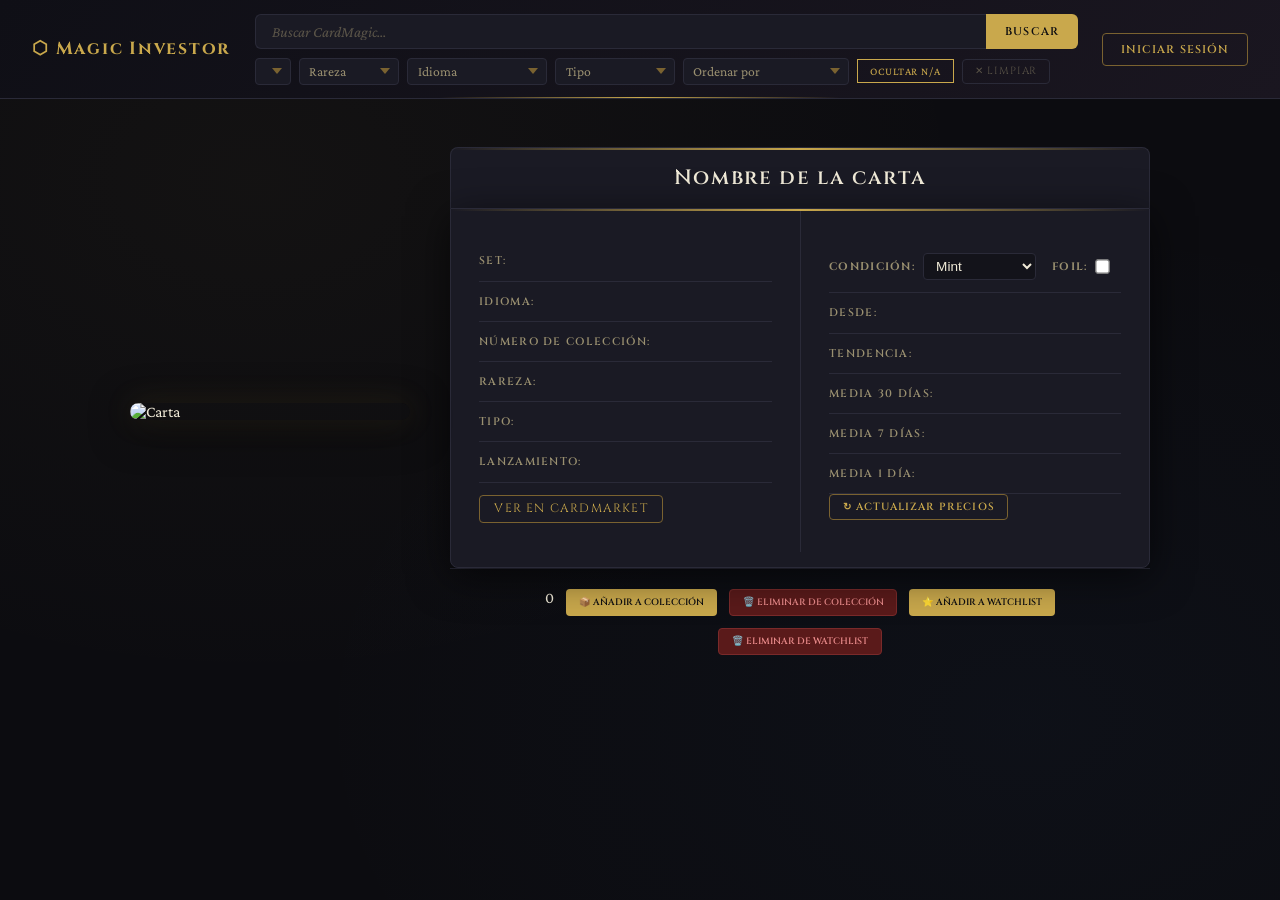
==== cardDetail.html @ 18b1376b "update" ====
<!DOCTYPE html>
<html lang="es">
<head>
    <meta charset="UTF-8">
    <meta name="viewport" content="width=device-width, initial-scale=1.0">
    <title>Detalle de Carta</title>

    <link rel="stylesheet" href="/css/cardDetail.css">
    <link rel="stylesheet" href="/css/navbar.css">
</head>

<body>

<main class="card-detail-container">

    <!-- IMAGEN DE LA CARTA -->
    <div class="card-image">
        <img id="cardImage" src="" alt="Carta">
    </div>

    <!-- PANEL COMPLETO -->
    <div class="card-info-wrapper">

        <!-- TÍTULO -->
        <h1 id="cardName" class="card-title">Nombre de la carta</h1>

        <!-- GRID PRINCIPAL -->
        <div class="card-info">

            <!-- COLUMNA IZQUIERDA: INFORMACIÓN -->
            <div class="info-col">

                <p><strong>Set:</strong> <span id="cardSet"></span></p>
                <p><strong>Idioma:</strong> <span id="cardLang"></span></p>
                <p><strong>Número de colección:</strong> <span id="collectorNumber"></span></p>
                <p><strong>Rareza:</strong> <span id="cardRarity"></span></p>
                <p><strong>Tipo:</strong> <span id="typeLine"></span></p>
                <p><strong>Lanzamiento:</strong> <span id="released_at"></span></p>

                <p>
                    <a id="cardMarketURL" href="#" target="_blank">
                        Ver en Cardmarket
                    </a>
                </p>

            </div>

            <!-- COLUMNA DERECHA: CONTROLES + PRECIOS -->
            <div class="info-col prices-col">

                <div class="price-controls">

                    <div class="control">
                        <strong>Condición:</strong>
                        <select id="cardCondition">
                            <option value="M" selected>Mint</option>
                            <option value="NM">Near Mint</option>
                            <option value="EX">Excellent</option>
                            <option value="GD">Good</option>
                            <option value="LP">Light Played</option>
                            <option value="PL">Played</option>
                            <option value="PO">Poor</option>
                        </select>
                    </div>

                    <div class="control">
                        <strong>Foil:</strong>
                        <input type="checkbox" id="cardFoil">
                    </div>

                </div>

                <!-- PRECIOS -->
                <p><strong>Desde:</strong> <span id="cardLow"></span></p>
                <p><strong>Tendencia:</strong> <span id="cardTrend"></span></p>
                <p><strong>Media 30 días:</strong> <span id="avg30"></span></p>
                <p><strong>Media 7 días:</strong> <span id="avg7"></span></p>
                <p><strong>Media 1 día:</strong> <span id="avg1"></span></p>

                <!-- BOTÓN ACTUALIZAR -->
                <button id="updatePrices" class="update-btn">
                    ↻ Actualizar precios
                </button>

            </div>

        </div>

        <!-- MODAL -->
        <div id="priceModal" class="modal">

            <div class="modal-content">

                <span class="close-btn" id="closePriceModal">&times;</span>

                <h2>Añadir a colección</h2>

                <label>Condición:</label>
                <select id="conditionSelect">
                            <option value="M" selected>Mint</option>
                            <option value="NM" selected>Near Mint</option>
                            <option value="EX">Excellent</option>
                            <option value="GD">Good</option>
                            <option value="LP">Light Played</option>
                            <option value="PL">Played</option>
                            <option value="PO">Poor</option>
                </select>
                <label>Foil:</label>
                <input type="checkbox" id="foilCheck">
                <label>Precio de compra (€)</label>
                <input type="number" id="priceInput" step="0.01" min="0" placeholder="0.00">

                <label>Cantidad</label>
                <input type="number" id="quantityInput" step="1" min="0" placeholder="1">

                <button id="confirmBtn">Confirmar</button>

            </div>

        </div>

        <!-- ACCIONES -->
        <div class="card-actions">

            <span id="cardQuantity">0</span>

            <button id="addToCollection">📦 Añadir a colección</button>
            <button id="removeFromCollection">🗑️ Eliminar de colección</button>
            <button id="addToWatchlist">⭐ Añadir a watchlist</button>
            <button id="removeFromWatchlist">🗑️ Eliminar de watchlist</button>

        </div>

    </div>

</main>

<script type="module" src="/js/navbar.js"></script>
<script type="module" src="/js/cardDetail.js"></script>

</body>
</html>
---- css/cardDetail.css ----
/* ===========================
   IMPORTS
=========================== */
@import url('https://fonts.googleapis.com/css2?family=Cinzel:wght@400;600;700&family=Crimson+Pro:ital,wght@0,300;0,400;0,600;1,300&display=swap');

/* ===========================
   VARIABLES
=========================== */
:root {
    --bg-deep:       #0c0c10;
    --bg-surface:    #13131a;
    --bg-card:       #1a1a24;
    --border:        #2a2a38;
    --border-glow:   #c9a84c44;
    --gold:          #c9a84c;
    --gold-light:    #e8cc7a;
    --gold-dim:      #7a6230;
    --text-primary:  #f0ead8;
    --text-secondary:#9a9070;
    --text-muted:    #5a5448;
    --accent-blue:   #3a7bd5;
    --shadow-card:   0 8px 40px rgba(0, 0, 0, 0.6);
    --shadow-glow:   0 0 30px rgba(201, 168, 76, 0.15);
    --radius:        12px;
    --font-display:  'Cinzel', serif;
    --font-body:     'Crimson Pro', Georgia, serif;
}

/* ===========================
   RESET & BASE
=========================== */
*, *::before, *::after {
    margin: 0;
    padding: 0;
    box-sizing: border-box;
}

html {
    scroll-behavior: smooth;
}

body {
    font-family: var(--font-body);
    background-color: var(--bg-deep);
    color: var(--text-primary);
    min-height: 100vh;
    display: flex;
    flex-direction: column;
    background-image:
        radial-gradient(ellipse at 20% 20%, rgba(201,168,76,0.04) 0%, transparent 50%),
        radial-gradient(ellipse at 80% 80%, rgba(58,123,213,0.04) 0%, transparent 50%);
}

/* ===========================
   LAYOUT PRINCIPAL
=========================== */

/* Wrapper que agrupa título + panel de info */
.card-info-wrapper {
    display: flex;
    flex-direction: column;
    gap: 0;
    flex: 1;
    max-width: 700px;
}

/* Título de la carta — actúa como header del panel */
.card-title {
    font-family: var(--font-display);
    font-size: 1.3rem;
    font-weight: 600;
    letter-spacing: 0.08em;
    color: var(--text-primary);
    background: var(--bg-card);
    border: 1px solid var(--border);
    border-bottom: none;
    border-radius: var(--radius) var(--radius) 0 0;
    padding: 1rem 1.75rem;
    position: relative;
    animation: fadeInDown 0.6s ease both;
    text-align: center;
}

/* Línea dorada en la parte superior del título */
.card-title::after {
    content: '';
    position: absolute;
    top: 0;
    left: 0;
    right: 0;
    height: 2px;
    background: linear-gradient(90deg, transparent, var(--gold), transparent);
}

/* Contenedor principal — imagen + info en fila */
.card-detail-container {
    display: flex;
    flex-wrap: wrap;
    gap: 2.5rem;
    align-items: center;
    justify-content: center;
    max-width: 100%;
    margin: 3rem 0;
    padding: 0 3rem;
    animation: fadeInUp 0.7s ease 0.1s both;
}

/* ===========================
   IMAGEN DE LA CARTA
=========================== */
.card-image {
    flex-shrink: 0;
    position: relative;
}

/* Halo dorado al hacer hover sobre la imagen */
.card-image::before {
    content: '';
    position: absolute;
    inset: -8px;
    border-radius: 20px;
    background: linear-gradient(135deg, var(--gold-dim), transparent, var(--gold-dim));
    opacity: 0;
    transition: opacity 0.4s ease;
    z-index: 0;
}

.card-image:hover::before {
    opacity: 1;
}

.card-image img {
    display: block;
    width: 280px;
    height: auto;
    border-radius: 14px;
    box-shadow: var(--shadow-card), var(--shadow-glow);
    transition: transform 0.4s ease, box-shadow 0.4s ease;
    position: relative;
    z-index: 1;
}

.card-image img:hover {
    transform: scale(1.03) translateY(-4px);
    box-shadow:
        0 20px 60px rgba(0,0,0,0.7),
        0 0 50px rgba(201,168,76,0.25);
}

/* ===========================
   PANEL DE INFORMACIÓN
=========================== */
.price-controls {
    display: flex;
    gap: 1rem;
    align-items: center;
    padding: 0.75rem 0;
    border-bottom: 1px solid var(--border);
}

.control {
    display: flex;
    align-items: center;
    gap: 0.5rem;
}

.control strong {
    font-family: var(--font-display);
    font-size: 0.68rem;
    letter-spacing: 0.12em;
    text-transform: uppercase;
    color: var(--text-secondary);
}

.control select {
    background: var(--bg-surface);
    border: 1px solid var(--border);
    color: var(--text-primary);
    padding: 0.25rem 0.5rem;
    border-radius: 4px;
    font-size: 0.85rem;
}

.control input[type="checkbox"] {
    transform: scale(1.1);
    accent-color: var(--gold);
}
.card-info {
    flex: 1;
    min-width: 560px;
    max-width: 700px;
    background: var(--bg-card);
    border: 1px solid var(--border);
    border-radius: 0 0 var(--radius) var(--radius);
    box-shadow: var(--shadow-card);
    position: relative;
    overflow: hidden;
    display: grid;
    grid-template-columns: 1fr 1fr; /* Dos columnas: datos | precios */
    align-items: start;
}

/* Línea dorada decorativa arriba del panel */
.card-info::before {
    content: '';
    position: absolute;
    top: 0;
    left: 0;
    right: 0;
    height: 2px;
    background: linear-gradient(90deg, transparent, var(--gold), transparent);
    z-index: 1;
}

/* Columnas de información */
.info-col {
    padding: 2rem 1.75rem;
}

/* Columna de precios con separador izquierdo */
.prices-col {
    border-left: 1px solid var(--border);
}

/* Filas de información dentro de cada columna */
.info-col p {
    display: flex;
    justify-content: space-between;
    align-items: center;
    font-size: 1rem;
    font-weight: 300;
    padding: 0.75rem 0;
    border-bottom: 1px solid var(--border);
    line-height: 1.4;
    gap: 1rem;
    transition: background 0.2s;
}

.info-col p:last-child {
    border-bottom: none;
}

/* Efecto hover en cada fila */
.info-col p:hover {
    background: rgba(201, 168, 76, 0.04);
    margin: 0 -1.75rem;
    padding-left: 1.75rem;
    padding-right: 1.75rem;
}

/* Labels en mayúsculas y dorado tenue */
.info-col p strong {
    font-family: var(--font-display);
    font-size: 0.68rem;
    font-weight: 600;
    letter-spacing: 0.12em;
    text-transform: uppercase;
    color: var(--text-secondary);
    flex-shrink: 0;
}

/* Valores alineados a la derecha */
.info-col p span {
    color: var(--text-primary);
    font-size: 1.05rem;
    text-align: right;
}

/* Precios destacados en dorado */
#cardLow,
#cardTrend,
#avg30,
#avg7,
#avg1 {
    color: var(--gold-light) !important;
    font-weight: 600;
    font-size: 1.1rem !important;
    letter-spacing: 0.02em;
}

/* ===========================
   ENLACE CARDMARKET
=========================== */
.card-info a {
    color: var(--gold);
    text-decoration: none;
    font-family: var(--font-display);
    font-size: 0.75rem;
    letter-spacing: 0.1em;
    text-transform: uppercase;
    border: 1px solid var(--gold-dim);
    padding: 0.3rem 0.9rem;
    border-radius: 4px;
    transition: all 0.25s ease;
    white-space: nowrap;
}

.card-info a:hover {
    background: var(--gold);
    color: var(--bg-deep);
    border-color: var(--gold);
    box-shadow: 0 0 16px rgba(201, 168, 76, 0.3);
}

/* ===========================
   BOTONES DE ACCIÓN
=========================== */
.card-actions {
    display: flex;
    gap: 0.75rem;
    padding: 1.25rem 1.75rem;
    border-top: 1px solid var(--border);
    justify-content: center;
    flex-wrap: wrap;
}

.card-actions button {
    font-family: var(--font-display);
    font-size: 0.58rem;
    font-weight: 600;
    text-transform: uppercase;
    padding: 0.4rem 0.8rem;
    white-space: nowrap;
    border: none;
    border-radius: 4px;
    cursor: pointer;
    transition: all 0.25s ease;
}

/* Botones de añadir — dorado */
#addToCollection,
#addToWatchlist {
    background: var(--gold);
    color: var(--bg-deep);
}

#addToCollection:hover,
#addToWatchlist:hover {
    background: var(--gold-light);
    box-shadow: 0 0 16px rgba(201, 168, 76, 0.3);
}

/* Botones de eliminar — rojo oscuro */
#removeFromCollection,
#removeFromWatchlist {
    background: #5a1a1a;
    color: #e88a8a;
    border: 1px solid #7a2a2a;
}

#removeFromCollection:hover,
#removeFromWatchlist:hover {
    background: #7a2020;
    box-shadow: 0 0 16px rgba(200, 50, 50, 0.2);
}

/* Botones deshabilitados */
.card-actions button:disabled {
    opacity: 0.35;
    cursor: not-allowed;
    box-shadow: none;
}

/*MODAL AÑADIR A LA COLECCION*/
.price-modal{
    position: fixed;
    inset: 0;
    display: none;
    justify-content: center;
    align-items: center;
    background: rgba(0,0,0,.75);
    backdrop-filter: blur(5px);
    z-index: 9999;
}

.price-modal.active{
    display:flex;
}

.price-modal-content{
    width:420px;
    max-width:90vw;
    background:var(--bg-card);
    border:1px solid var(--border);
    border-radius:12px;
    padding:2rem;
    display:flex;
    flex-direction:column;
    gap:1rem;
    box-shadow:0 20px 60px rgba(0,0,0,.6);
}

.price-modal-content h2{
    margin:0;
    text-align:center;
    font-family:var(--font-display);
    color:var(--gold);
}

.price-modal-content label{
    font-size:.9rem;
    color:var(--text-secondary);
}

.price-modal-content input,
.price-modal-content select{
    width:100%;
    padding:.6rem;
    border:1px solid var(--border);
    border-radius:6px;
    background:var(--bg-surface);
    color:var(--text-primary);
}

.price-modal-content button{
    margin-top:.5rem;
    padding:.75rem;
    border:none;
    border-radius:6px;
    background:var(--gold);
    color:var(--bg-deep);
    cursor:pointer;
    font-family:var(--font-display);
    font-weight:600;
}

.price-modal-content button:hover{
    background:var(--gold-light);
}

.price-modal-close{
    align-self:flex-end;
    cursor:pointer;
    font-size:1.6rem;
    color:var(--text-secondary);
}

.price-modal-close:hover{
    color:var(--gold);
}
/* ===========================
   ANIMACIONES
=========================== */
@keyframes fadeInDown {
    from { opacity: 0; transform: translateY(-20px); }
    to   { opacity: 1; transform: translateY(0); }
}

@keyframes fadeInUp {
    from { opacity: 0; transform: translateY(24px); }
    to   { opacity: 1; transform: translateY(0); }
}

/* ===========================
   RESPONSIVE — TABLET (max 1024px)
=========================== */
@media (max-width: 1024px) {

    .card-detail-container {
        padding: 0 2rem;
        gap: 2rem;
    }

    /* El panel info ocupa todo el ancho */
    .card-info {
        min-width: unset;
        max-width: 100%;
    }

    .card-info-wrapper {
        max-width: 100%;
    }
}

.update-btn {
    font-family: var(--font-display);
    font-size: 0.65rem;
    font-weight: 600;
    letter-spacing: 0.1em;
    text-transform: uppercase;
    padding: 0.3rem 0.8rem;
    background: transparent;
    color: var(--gold);
    border: 1px solid var(--gold-dim);
    border-radius: 4px;
    cursor: pointer;
    transition: all 0.25s ease;
}

.update-btn:hover {
    background: var(--gold);
    color: var(--bg-deep);
    box-shadow: 0 0 16px rgba(201, 168, 76, 0.3);
}

/* Animación al pulsar */
.update-btn.loading {
    opacity: 0.6;
    cursor: not-allowed;
    pointer-events: none;
}

.update-btn.loading::before {
    content: '↻ ';
    animation: spin 1s linear infinite;
    display: inline-block;
}

@keyframes spin {
    from { transform: rotate(0deg); }
    to   { transform: rotate(360deg); }
}

/* ===========================
   RESPONSIVE — MÓVIL (max 768px)
=========================== */
@media (max-width: 768px) {

    /* Contenedor en columna — imagen encima, info debajo */
    .card-detail-container {
        flex-direction: column;
        padding: 0 1rem;
        margin: 1.5rem 0;
        gap: 1.5rem;
        align-items: center;
    }

    /* Imagen más pequeña en móvil */
    .card-image img {
        width: 200px;
    }

    /* Panel de info en una sola columna */
    .card-info {
        grid-template-columns: 1fr;
        min-width: unset;
        max-width: 100%;
    }

    /* Quitar borde izquierdo de precios en móvil */
    .prices-col {
        border-left: none;
        border-top: 1px solid var(--border);
        padding-top: 1rem;
    }

    /* Columnas con menos padding */
    .info-col {
        padding: 1.25rem 1rem;
    }

    /* Hover en filas ajustado al nuevo padding */
    .info-col p:hover {
        margin: 0 -1rem;
        padding-left: 1rem;
        padding-right: 1rem;
    }

    /* Título más pequeño */
    .card-title {
        font-size: 1rem;
        padding: 0.75rem 1rem;
    }

    /* Botones de acción en columna */
    .card-actions {
        flex-direction: column;
        padding: 1rem;
        gap: 0.5rem;
        align-items: center;
    }

    .card-actions button {
        width: 100%;
        text-align: center;
        padding: 0.6rem;
    }
    
    .modal {
        position: fixed !important;
        top: 0 !important;
        left: 0 !important;
        width: 100vw !important;
        height: 100vh !important;
        z-index: 9999 !important;
        display: none !important;
    }

    .modal.active {
        display: flex !important;
        align-items: center !important;
        justify-content: center !important;
    }
}

/* ===========================
   RESPONSIVE — MÓVIL PEQUEÑO (max 480px)
=========================== */
@media (max-width: 480px) {

    .card-image img {
        width: 160px;
    }

    .info-col p {
        font-size: 0.9rem;
        flex-direction: column;
        align-items: center;
        gap: 0.25rem;
    }

    .info-col p span {
        text-align: center;
    }
    
}
---- css/navbar.css ----
/* ===========================
   IMPORTS
=========================== */
@import url('https://fonts.googleapis.com/css2?family=Cinzel:wght@400;600;700&family=Crimson+Pro:ital,wght@0,300;0,400;0,600;1,300&display=swap');

/* ===========================
   VARIABLES
=========================== */
:root {
    --bg-deep:        #0c0c10;
    --bg-card:        #1a1a24;
    --border:         #2a2a38;
    --gold:           #c9a84c;
    --gold-light:     #e8cc7a;
    --gold-dim:       #7a6230;
    --text-primary:   #f0ead8;
    --text-secondary: #9a9070;
    --text-muted:     #5a5448;
    --radius:         8px;
    --shadow-card:    0 8px 40px rgba(0, 0, 0, 0.6);
    --font-display:   'Cinzel', serif;
    --font-body:      'Crimson Pro', Georgia, serif;
}

/* ===========================
   NAVBAR BASE
=========================== */
.navbar {
    display: flex;
    align-items: center;
    justify-content: space-between;
    gap: 1.5rem;
    padding: 0.85rem 2rem;
    background: linear-gradient(135deg, #0f0f16 0%, #1a1620 100%);
    border-bottom: 1px solid var(--border);
    position: sticky;
    top: 0;
    z-index: 100;
    flex-wrap: wrap;
    transition: transform 0.3s ease;
}

/* Línea dorada decorativa inferior */
.navbar::after {
    content: '';
    position: absolute;
    bottom: 0;
    left: 50%;
    transform: translateX(-50%);
    width: 400px;
    height: 1px;
    background: linear-gradient(90deg, transparent, var(--gold), transparent);
}

/* ===========================
   LOGO / INICIO
=========================== */
.navbar-left {
    flex-shrink: 0;
}

.nav-logo {
    font-family: var(--font-display);
    font-size: 1.1rem;
    font-weight: 700;
    letter-spacing: 0.1em;
    color: var(--gold);
    text-decoration: none;
    transition: color 0.2s;
    white-space: nowrap;
}

.nav-logo:hover {
    color: var(--gold-light);
}

/* ===========================
   CENTRO — BÚSQUEDA Y FILTROS
=========================== */
.navbar-center {
    display: flex;
    flex-direction: column;
    gap: 0.6rem;
    flex: 1;
    max-width: 900px;
}

/* Barra de búsqueda */
.nav-search {
    display: flex;
}

#hideNAButton {
  background-color: transparent;
  color: #c9a84c;
  border: 1px solid #c9a84c;
  padding: 5px 12px;
  font-family: inherit;
  font-size: 11px;
  letter-spacing: 0.08em;
  text-transform: uppercase;
  cursor: pointer;
  transition: background-color 0.2s, color 0.2s;
}

#hideNAButton:hover {
  background-color: rgba(201, 168, 76, 0.1);
}

/* Cuando el filtro está activo */
#hideNAButton.active {
  background-color: #c9a84c;
  color: #0a0a0a;
}

.nav-search input
 {
    flex: 1;
    padding: 0.5rem 1rem;
    font-family: var(--font-body);
    font-size: 0.95rem;
    background: var(--bg-card);
    color: var(--text-primary);
    border: 1px solid var(--border);
    border-right: none;
    border-radius: 6px 0 0 6px;
    outline: none;
    transition: border-color 0.25s;
}

.nav-search input::placeholder {
    color: var(--text-muted);
    font-style: italic;
}

.nav-search input:focus {
    border-color: var(--gold-dim);
}

.nav-search button{
    padding: 0.5rem 1.2rem;
    font-family: var(--font-display);
    font-size: 0.7rem;
    font-weight: 600;
    letter-spacing: 0.1em;
    text-transform: uppercase;
    background: var(--gold);
    color: var(--bg-deep);
    border: none;
    border-radius: 0 6px 6px 0;
    cursor: pointer;
    transition: background 0.25s, box-shadow 0.25s;
    white-space: nowrap;
}

.nav-search button:hover {
    background: var(--gold-light);
    box-shadow: 0 0 16px rgba(201, 168, 76, 0.3);
}

/* Fila de filtros */
.nav-filters {
    display: flex;
    gap: 0.5rem;
    align-items: center;
    flex-wrap: wrap;
}

/* Selects de filtro */
.nav-select {
    padding: 0.3rem 1.5rem 0.3rem 0.6rem;
    font-family: var(--font-body);
    font-size: 0.85rem;
    background: var(--bg-card);
    color: var(--text-secondary);
    border: 1px solid var(--border);
    border-radius: 4px;
    outline: none;
    cursor: pointer;
    transition: border-color 0.2s, color 0.2s;
    appearance: none;
    -webkit-appearance: none;
    background-image: url("data:image/svg+xml,%3Csvg xmlns='http://www.w3.org/2000/svg' width='10' height='6'%3E%3Cpath d='M0 0l5 6 5-6z' fill='%237a6230'/%3E%3C/svg%3E");
    background-repeat: no-repeat;
    background-position: right 0.5rem center;
    background-color: var(--bg-card);
}

.nav-select:focus,
.nav-select:hover {
    border-color: var(--gold-dim);
    color: var(--text-primary);
}

.nav-select option {
    background: var(--bg-card);
    color: var(--text-primary);
}

/* ===========================
   SLIDER DE PRECIO
=========================== */
/* ===========================
   SLIDER DE PRECIO
=========================== */
.nav-price-filter {
    display: flex;
    align-items: center;
    gap: 0.5rem;
    min-width: 180px;
    flex: 1;
    max-width: 260px;
}

#priceSlider {
    flex: 1;
}

/* Inputs de precio mínimo y máximo */
#minPrice,
#maxPrice {
    font-family: var(--font-body);
    font-size: 0.8rem;
    color: var(--gold);
    background: var(--bg-card);
    border: 1px solid var(--border);
    border-radius: 4px;
    width: 55px;
    text-align: center;
    padding: 0.2rem 0.3rem;
    outline: none;
    transition: border-color 0.2s;
}

#minPrice:focus,
#maxPrice:focus {
    border-color: var(--gold-dim);
}

/* Quitar flechas de input number */
#minPrice::-webkit-inner-spin-button,
#maxPrice::-webkit-inner-spin-button,
#minPrice::-webkit-outer-spin-button,
#maxPrice::-webkit-outer-spin-button {
    -webkit-appearance: none;
    margin: 0;
}

/* Personalización del slider noUiSlider */
.noUi-target {
    background: var(--border);
    border: none;
    box-shadow: none;
    height: 4px;
}

.noUi-connect {
    background: var(--gold);
}

.noUi-handle {
    background: var(--gold);
    border: 2px solid var(--gold-light);
    box-shadow: none;
    border-radius: 50%;
    width: 14px !important;
    height: 14px !important;
    top: -5px !important;
    right: -7px !important;
    cursor: pointer;
    transition: background 0.2s;
}

/* Ocultar las líneas internas del handle */
.noUi-handle::before,
.noUi-handle::after {
    display: none;
}

.noUi-handle:hover {
    background: var(--gold-light);
}

/* Botón limpiar filtros */
.nav-clear {
    padding: 0.3rem 0.75rem;
    font-family: var(--font-display);
    font-size: 0.65rem;
    letter-spacing: 0.08em;
    text-transform: uppercase;
    background: transparent;
    color: var(--text-muted);
    border: 1px solid var(--border);
    border-radius: 4px;
    cursor: pointer;
    transition: all 0.2s;
    white-space: nowrap;
}

.nav-clear:hover {
    color: var(--text-primary);
    border-color: var(--text-muted);
}

/* ===========================
   DERECHA — LOGIN Y MENÚ
=========================== */
.navbar-right {
    flex-shrink: 0;
    position: relative;
}

.nav-login {
    font-family: var(--font-display);
    font-size: 0.7rem;
    font-weight: 600;
    letter-spacing: 0.1em;
    text-transform: uppercase;
    padding: 0.5rem 1.1rem;
    background: transparent;
    color: var(--gold);
    border: 1px solid var(--gold-dim);
    border-radius: 4px;
    cursor: pointer;
    transition: all 0.25s ease;
    white-space: nowrap;
}

.nav-login:hover {
    background: var(--gold);
    color: var(--bg-deep);
    box-shadow: 0 0 16px rgba(201, 168, 76, 0.3);
}

/* ===========================
   MENÚ USUARIO DESPLEGABLE
=========================== */
.user-menu {
    display: none;
    position: absolute;
    top: calc(100% + 0.5rem);
    right: 0;
    background: var(--bg-card);
    border: 1px solid var(--border);
    border-radius: var(--radius);
    min-width: 180px;
    z-index: 300;
    overflow: hidden;
    box-shadow: var(--shadow-card);
}

.user-menu.active {
    display: block;
}

.user-menu-item {
    padding: 0.75rem 1.2rem;
    font-family: var(--font-body);
    font-size: 0.95rem;
    color: var(--text-secondary);
    cursor: pointer;
    transition: background 0.2s, color 0.2s;
}

.user-menu-item:hover {
    background: rgba(201, 168, 76, 0.08);
    color: var(--gold);
}

.user-menu hr {
    border: none;
    border-top: 1px solid var(--border);
    margin: 0;
}

/* ===========================
   MODAL DE INICIO DE SESIÓN
=========================== */
.modal {
    display: none;
    position: fixed;
    top: 0;
    left: 0;
    width: 100%;
    height: 100%;
    background: rgba(0, 0, 0, 0.6);
    align-items: center;
    justify-content: center;
    z-index: 200;
}

.modal.active {
    display: flex;
}

.modal p a {
    color: var(--gold);
    text-decoration: none;
}

.modal p a:hover {
    color: var(--gold-light);
    text-decoration: underline;
}

.modal-content {
    position: relative;
    background: var(--bg-card);
    padding: 2rem;
    border-radius: var(--radius);
    width: 90%;
    max-width: 400px;
    text-align: center;
    border: 1px solid var(--border);
}

.modal-content h2 {
    font-family: var(--font-display);
    color: var(--gold);
    margin-bottom: 1.5rem;
    letter-spacing: 0.08em;
}

.modal-content input {
    width: 100%;
    padding: 0.5rem 1rem;
    margin-bottom: 1rem;
    font-family: var(--font-body);
    font-size: 0.95rem;
    background: var(--bg-deep);
    color: var(--text-primary);
    border: 1px solid var(--border);
    border-radius: 6px;
    outline: none;
    transition: border-color 0.25s;
}

.modal-content input:focus {
    border-color: var(--gold-dim);
}

.modal-content button {
    padding: 0.5rem 1.2rem;
    font-family: var(--font-display);
    font-size: 0.7rem;
    font-weight: 600;
    letter-spacing: 0.1em;
    text-transform: uppercase;
    background: var(--gold);
    color: var(--bg-deep);
    border: none;
    border-radius: 6px;
    cursor: pointer;
    transition: background 0.25s, box-shadow 0.25s;
    white-space: nowrap;
}

.modal-content button:hover {
    background: var(--gold-light);
    box-shadow: 0 0 16px rgba(201, 168, 76, 0.3);
}

.modal-content .close-btn {
    position: absolute;
    top: 0.5rem;
    right: 0.5rem;
    background: transparent;
    border: none;
    font-size: 1.5rem;
    color: var(--text-muted);
    cursor: pointer;
    transition: color 0.2s;
}

.close-btn:hover {
    color: var(--gold);
}

/* ===========================
   RESPONSIVE — MÓVIL
=========================== */
@media (max-width: 768px) {

    /* Navbar en columna en móvil */
    .navbar {
        flex-direction: column;
        align-items: stretch;
        padding: 0.75rem 1rem;
        gap: 0.75rem;
    }

    /* Logo centrado */
    .navbar-left {
        text-align: center;
    }

    /* Centro ocupa todo el ancho */
    .navbar-center {
        max-width: 100%;
    }

    /* Filtros en dos columnas en móvil */
    .nav-filters {
        display: grid;
        grid-template-columns: 1fr 1fr;
        gap: 0.4rem;
    }

    /* Slider ocupa toda la fila */
    .nav-price-filter {
        grid-column: 1 / -1;
        max-width: 100%;
    }

    /* Inputs de precio más anchos en móvil */
    #minPrice,
    #maxPrice {
        width: 70px;
    }

    /* Botón limpiar ocupa toda la fila */
    .nav-clear {
        grid-column: 1 / -1;
        text-align: center;
    }

    /* Login a la derecha en móvil */
    .navbar-right {
        text-align: right;
    }

    /* Modal más pequeño en móvil */
    .modal-content {
        padding: 1.5rem;
    }
}
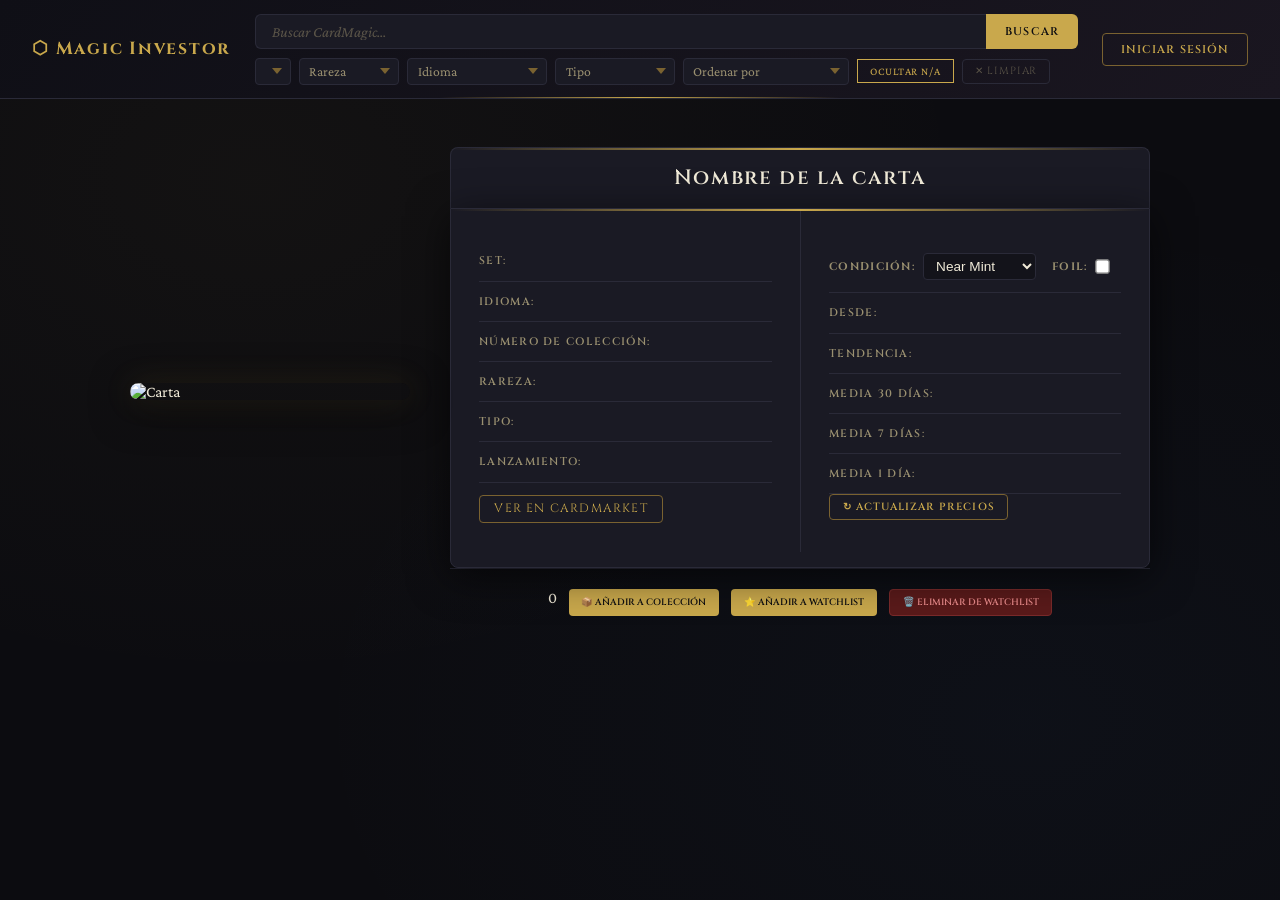
==== commit 35a9f433: "update" ====
--- a/cardDetail.html
+++ b/cardDetail.html
@@ -53,8 +53,8 @@
                     <div class="control">
                         <strong>Condición:</strong>
                         <select id="cardCondition">
-                            <option value="M" selected>Mint</option>
-                            <option value="NM">Near Mint</option>
+                            <option value="M">Mint</option>
+                            <option value="NM" selected>Near Mint</option>
                             <option value="EX">Excellent</option>
                             <option value="GD">Good</option>
                             <option value="LP">Light Played</option>
@@ -86,7 +86,7 @@
 
         </div>
 
-        <!-- MODAL -->
+       <!-- MODAL -->
         <div id="priceModal" class="modal">
 
             <div class="modal-content">
@@ -95,23 +95,25 @@
 
                 <h2>Añadir a colección</h2>
 
-                <label>Condición:</label>
-                <select id="conditionSelect">
-                            <option value="M" selected>Mint</option>
-                            <option value="NM" selected>Near Mint</option>
-                            <option value="EX">Excellent</option>
-                            <option value="GD">Good</option>
-                            <option value="LP">Light Played</option>
-                            <option value="PL">Played</option>
-                            <option value="PO">Poor</option>
-                </select>
-                <label>Foil:</label>
-                <input type="checkbox" id="foilCheck">
-                <label>Precio de compra (€)</label>
-                <input type="number" id="priceInput" step="0.01" min="0" placeholder="0.00">
+                <div class="modal-row">
+                    <span class="label">Condición</span>
+                    <span id="labelConditionValue"></span>
+                </div>
 
-                <label>Cantidad</label>
-                <input type="number" id="quantityInput" step="1" min="0" placeholder="1">
+                <div class="modal-row">
+                    <span class="label">Foil</span>
+                    <span id="labelFoilValue" class="value"></span>
+                </div>
+
+                <div class="modal-row">
+                    <span class="label">Precio (€)</span>
+                    <input type="number" id="priceInput" step="0.01" min="0" placeholder="0.00">
+                </div>
+
+                <div class="modal-row">
+                    <span class="label">Cantidad</span>
+                    <input type="number" id="quantityInput" step="1" min="1" value="1">
+                </div>
 
                 <button id="confirmBtn">Confirmar</button>
 
@@ -125,7 +127,6 @@
             <span id="cardQuantity">0</span>
 
             <button id="addToCollection">📦 Añadir a colección</button>
-            <button id="removeFromCollection">🗑️ Eliminar de colección</button>
             <button id="addToWatchlist">⭐ Añadir a watchlist</button>
             <button id="removeFromWatchlist">🗑️ Eliminar de watchlist</button>
 
--- a/css/cardDetail.css
+++ b/css/cardDetail.css
@@ -361,83 +361,204 @@
     box-shadow: none;
 }
 
-/*MODAL AÑADIR A LA COLECCION*/
-.price-modal{
+/* ===========================
+   MODAL (REFORZADO Y CONSISTENTE CON UI)
+=========================== */
+
+.price-modal {
     position: fixed;
     inset: 0;
     display: none;
     justify-content: center;
     align-items: center;
-    background: rgba(0,0,0,.75);
-    backdrop-filter: blur(5px);
+    background: rgba(0,0,0,0.78);
+    backdrop-filter: blur(6px);
     z-index: 9999;
 }
 
-.price-modal.active{
-    display:flex;
-}
-
-.price-modal-content{
-    width:420px;
-    max-width:90vw;
-    background:var(--bg-card);
-    border:1px solid var(--border);
-    border-radius:12px;
-    padding:2rem;
-    display:flex;
-    flex-direction:column;
-    gap:1rem;
-    box-shadow:0 20px 60px rgba(0,0,0,.6);
-}
-
-.price-modal-content h2{
-    margin:0;
-    text-align:center;
-    font-family:var(--font-display);
-    color:var(--gold);
-}
-
-.price-modal-content label{
-    font-size:.9rem;
-    color:var(--text-secondary);
-}
-
-.price-modal-content input,
-.price-modal-content select{
-    width:100%;
-    padding:.6rem;
-    border:1px solid var(--border);
-    border-radius:6px;
-    background:var(--bg-surface);
-    color:var(--text-primary);
-}
-
-.price-modal-content button{
-    margin-top:.5rem;
-    padding:.75rem;
-    border:none;
-    border-radius:6px;
-    background:var(--gold);
-    color:var(--bg-deep);
-    cursor:pointer;
-    font-family:var(--font-display);
-    font-weight:600;
-}
-
-.price-modal-content button:hover{
-    background:var(--gold-light);
-}
-
-.price-modal-close{
-    align-self:flex-end;
-    cursor:pointer;
-    font-size:1.6rem;
-    color:var(--text-secondary);
-}
-
-.price-modal-close:hover{
-    color:var(--gold);
-}
+.price-modal.active {
+    display: flex;
+}
+
+/* CONTENEDOR PRINCIPAL */
+.price-modal-content {
+    width: 420px;
+    max-width: 92vw;
+    background: var(--bg-card);
+    border: 1px solid var(--border);
+    border-radius: var(--radius);
+    padding: 2rem;
+    display: flex;
+    flex-direction: column;
+    gap: 1rem;
+    box-shadow: var(--shadow-card);
+    position: relative;
+}
+
+/* TITULO */
+.price-modal-content h2 {
+    margin: 0;
+    text-align: center;
+    font-family: var(--font-display);
+    font-size: 1.05rem;
+    letter-spacing: 0.08em;
+    color: var(--gold);
+}
+
+/* BOTÓN CERRAR */
+.price-modal-close {
+    position: absolute;
+    top: 10px;
+    right: 12px;
+    font-size: 1.4rem;
+    cursor: pointer;
+    color: var(--text-secondary);
+    transition: color 0.2s ease;
+}
+
+.price-modal-close:hover {
+    color: var(--gold);
+}
+
+/* FILAS (display + inputs unificados) */
+.modal-row {
+    display: flex;
+    justify-content: space-between;
+    align-items: center;
+    padding: 0.6rem 0;
+    border-bottom: 1px solid var(--border);
+    gap: 1rem;
+}
+
+.modal-row:last-child {
+    border-bottom: none;
+}
+
+/* LABEL */
+.modal-row .label {
+    font-family: var(--font-display);
+    font-size: 0.65rem;
+    text-transform: uppercase;
+    letter-spacing: 0.1em;
+    color: var(--text-secondary);
+    flex-shrink: 0;
+}
+
+/* VALUE (solo lectura) */
+.modal-row .value {
+    font-weight: 600;
+    color: var(--text-primary);
+    text-align: right;
+}
+
+/* INPUTS */
+.modal-row input {
+    width: 100%;
+    padding: 0.65rem;
+    border-radius: 8px;
+    border: 1px solid var(--border);
+    background: var(--bg-surface);
+    color: var(--text-primary);
+    outline: none;
+}
+
+.modal-row input:focus {
+    border-color: var(--gold-dim);
+    box-shadow: 0 0 0 2px var(--border-glow);
+}
+
+/* CHECKBOX BLOQUE */
+.mtg-checkbox {
+    display: flex;
+    align-items: center;
+    gap: 0.6rem;
+    padding: 0.4rem 0;
+}
+
+.mtg-checkbox input {
+    width: 18px;
+    height: 18px;
+    accent-color: var(--gold);
+    cursor: pointer;
+}
+
+/* BOTÓN */
+#confirmBtn {
+    margin-top: 0.6rem;
+    padding: 0.4rem;
+    border: none;
+    border-radius: 8px;
+    background: var(--gold);
+    color: var(--bg-deep);
+    font-family: var(--font-display);
+    font-weight: 600;
+    letter-spacing: 0.08em;
+    cursor: pointer;
+    transition: all 0.2s ease;
+}
+
+.price-modal-content button:hover {
+    background: var(--gold-light);
+    box-shadow: var(--shadow-glow);
+}
+
+/* M — Mint (máximo estado) */
+.condition-m {
+    background: rgba(33, 150, 243, 0.18);
+    color: #2196f3;
+    border: 1px solid rgba(33, 150, 243, 0.45);
+}
+
+/* NM — Near Mint */
+.condition-nm {
+    background: rgba(76, 175, 80, 0.18);
+    color: #4caf50;
+    border: 1px solid rgba(76, 175, 80, 0.45);
+}
+
+/* EX — Excellent */
+.condition-ex {
+    background: rgba(139, 195, 74, 0.15);
+    color: #8bc34a;
+    border: 1px solid rgba(139, 195, 74, 0.4);
+}
+
+/* GD — Good */
+.condition-gd {
+    background: rgba(205, 220, 57, 0.15);
+    color: #cddc39;
+    border: 1px solid rgba(205, 220, 57, 0.4);
+}
+
+/* LP — Light Played */
+.condition-lp {
+    background: rgba(255, 193, 7, 0.15);
+    color: #ffc107;
+    border: 1px solid rgba(255, 193, 7, 0.4);
+}
+
+/* PL — Played */
+.condition-pl {
+    background: rgba(255, 152, 0, 0.15);
+    color: #ff9800;
+    border: 1px solid rgba(255, 152, 0, 0.4);
+}
+
+/* PO — Poor */
+.condition-po {
+    background: rgba(244, 67, 54, 0.15);
+    color: #f44336;
+    border: 1px solid rgba(244, 67, 54, 0.4);
+}
+
+/* fallback */
+.condition-unknown {
+    background: rgba(255, 255, 255, 0.05);
+    color: var(--text-muted);
+    border: 1px solid var(--border);
+}
+
+
 /* ===========================
    ANIMACIONES
 =========================== */
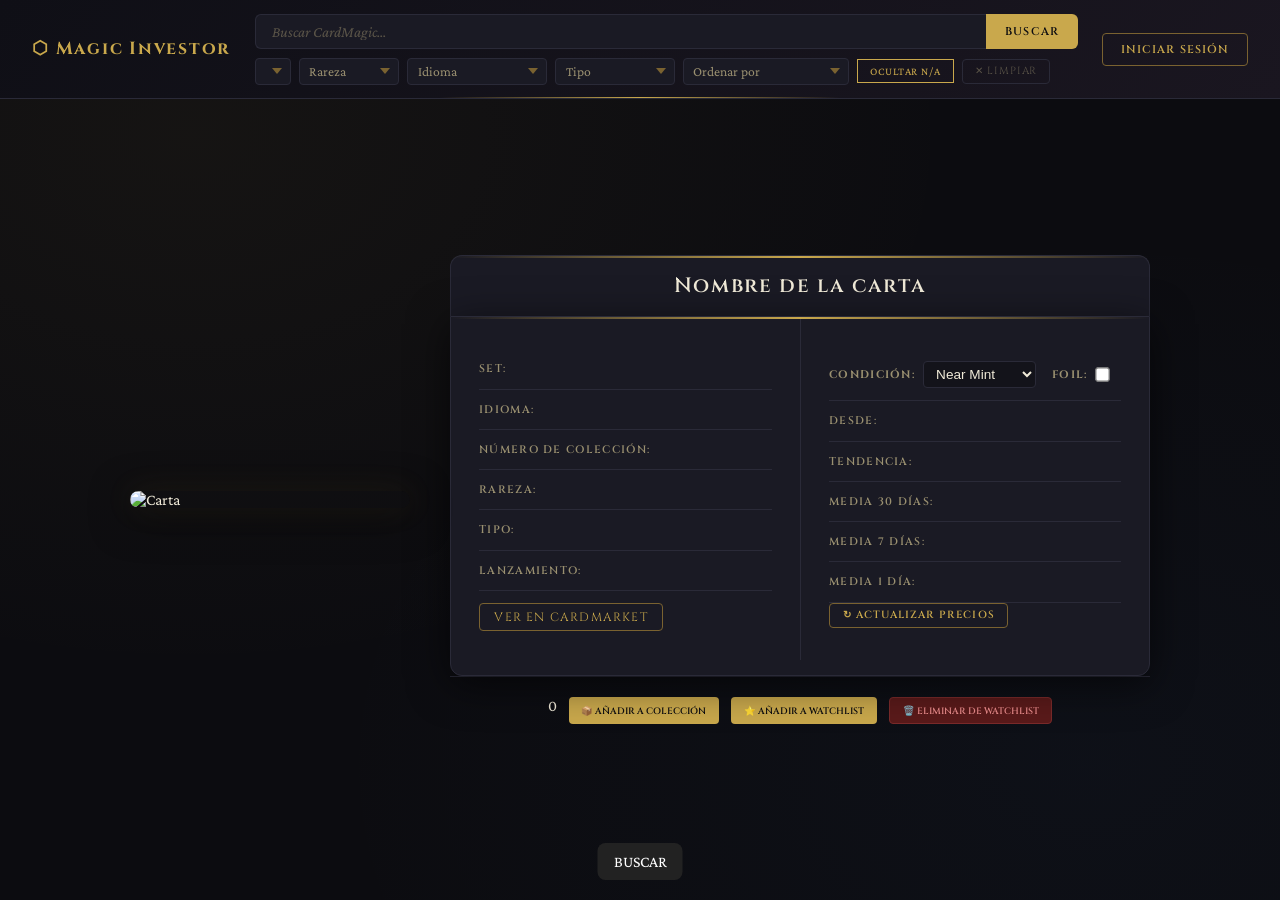
==== commit 9e9e8273: "update" ====
--- a/cardDetail.html
+++ b/cardDetail.html
@@ -5,6 +5,7 @@
     <meta name="viewport" content="width=device-width, initial-scale=1.0">
     <title>Detalle de Carta</title>
 
+    <link rel="stylesheet" href="/css/style.css">
     <link rel="stylesheet" href="/css/cardDetail.css">
     <link rel="stylesheet" href="/css/navbar.css">
 </head>
--- a/css/style.css
+++ b/css/style.css
@@ -0,0 +1,607 @@
+/* ===========================
+   IMPORTS
+   (única fuente de la tipografía — se ha eliminado de navbar.css
+   y cardDetail.css, que la repetían)
+=========================== */
+@import url('https://fonts.googleapis.com/css2?family=Cinzel:wght@400;600;700&family=Crimson+Pro:ital,wght@0,300;0,400;0,600;1,300&display=swap');
+
+/* ===========================
+   VARIABLES
+   ÚNICA fuente de verdad para todo el sitio. Antes este bloque
+   estaba duplicado en navbar.css y cardDetail.css con valores
+   distintos (--radius: 10px / 8px / 12px según el archivo), lo que
+   hacía que el redondeo de bordes cambiara de página a página sin
+   que nadie lo hubiera decidido así. Ahora solo existe aquí.
+=========================== */
+:root {
+    --bg-deep:        #0c0c10;
+    --bg-surface:     #13131a;
+    --bg-card:        #1a1a24;
+    --border:         #2a2a38;
+    --border-glow:    #c9a84c44; /* antes solo en cardDetail.css, usada en focus de inputs */
+    --gold:           #c9a84c;
+    --gold-light:     #e8cc7a;
+    --gold-dim:       #7a6230;
+    --text-primary:   #f0ead8;
+    --text-secondary: #9a9070;
+    --text-muted:     #5a5448;
+    --accent:         #3a7bd5; /* cardDetail.css tenía un duplicado "--accent-blue" con el mismo valor, sin uso real */
+    --shadow-card:    0 8px 40px rgba(0, 0, 0, 0.6);
+    --shadow-glow:    0 0 30px rgba(201, 168, 76, 0.12);
+    --radius:         10px;
+    --font-display:   'Cinzel', serif;
+    --font-body:      'Crimson Pro', Georgia, serif;
+}
+
+/* ===========================
+   RESET & BASE
+=========================== */
+*, *::before, *::after {
+    margin: 0;
+    padding: 0;
+    box-sizing: border-box;
+}
+
+body {
+    font-family: var(--font-body);
+    background-color: var(--bg-deep);
+    color: var(--text-primary);
+    min-height: 100vh;
+    display: flex;
+    flex-direction: column;
+    background-image:
+        radial-gradient(ellipse at 15% 15%, rgba(201,168,76,0.05) 0%, transparent 50%),
+        radial-gradient(ellipse at 85% 85%, rgba(58,123,213,0.04) 0%, transparent 50%);
+}
+
+/* ===========================
+   HEADER
+=========================== */
+header {
+    background: linear-gradient(135deg, #0f0f16 0%, #1a1620 100%);
+    border-bottom: 1px solid var(--border);
+    padding: 1.5rem 2rem;
+    text-align: center;
+    position: relative;
+    overflow: hidden;
+}
+
+header::after {
+    content: '';
+    position: absolute;
+    bottom: 0;
+    left: 50%;
+    transform: translateX(-50%);
+    width: 260px;
+    height: 1px;
+    background: linear-gradient(90deg, transparent, var(--gold), transparent);
+}
+
+header h1 {
+    font-family: var(--font-display);
+    font-size: 1.8rem;
+    font-weight: 600;
+    letter-spacing: 0.12em;
+    color: var(--text-primary);
+    animation: fadeInDown 0.6s ease both;
+}
+
+/* ===========================
+   MAIN
+=========================== */
+main {
+    flex: 1;
+    padding: 2.5rem 2rem;
+    animation: fadeInUp 0.6s ease 0.1s both;
+}
+
+/* ===========================
+   GRID DE CARTAS (catálogo principal)
+=========================== */
+.cards-container {
+    display: grid;
+    grid-template-columns: repeat(auto-fit, minmax(180px, 220px));
+    gap: 1.25rem;
+    justify-content: center;
+    align-items: start;
+}
+
+.card {
+    background: var(--bg-card);
+    border: 1px solid var(--border);
+    border-radius: var(--radius);
+    padding: 0.6rem;
+    align-items: center;
+    display: flex;
+    flex-direction: column;
+    overflow: hidden;
+    cursor: pointer;
+}
+
+.card::before {
+    content: '';
+    position: absolute;
+    top: 0; left: 0; right: 0;
+    height: 2px;
+    background: linear-gradient(90deg, transparent, var(--gold), transparent);
+    opacity: 0;
+    transition: opacity 0.3s;
+}
+
+.card:hover {
+    transform: translateY(-5px);
+    box-shadow: var(--shadow-card), var(--shadow-glow);
+    border-color: var(--gold-dim);
+}
+
+.card:hover::before {
+    opacity: 1;
+}
+
+.card img {
+    width: 100%;
+    aspect-ratio: 63 / 88;
+    object-fit: contain;
+    display: block;
+}
+
+.card .set-icon {
+    filter: invert(68%) sepia(35%) saturate(600%) hue-rotate(5deg) brightness(95%);
+    width: 20px;
+    height: 20px;
+    margin: 0 auto 0.4rem;
+    display: block;
+}
+
+.card .flag-icon {
+    width: 20px;
+    height: 15px;
+    border-radius: 2px;
+}
+
+.card h3 {
+    font-family: var(--font-display);
+    font-size: 0.75rem;
+    font-weight: 600;
+    margin-bottom: 0.4rem;
+    white-space: nowrap;
+    overflow: hidden;
+    text-overflow: ellipsis;
+}
+
+.card p {
+    font-size: 0.85rem;
+    color: var(--text-secondary);
+    line-height: 1.3;
+}
+
+.card p img {
+    display: inline-block;
+    vertical-align: middle;
+}
+
+.card p:last-child {
+    margin-top: auto;
+    color: var(--gold-light);
+    font-weight: 600;
+    font-size: 0.95rem;
+}
+
+/* ===========================
+   PAGINACIÓN
+=========================== */
+.pagination {
+    display: flex;
+    justify-content: center;
+    align-items: center;
+    gap: 1.2rem;
+    padding: 2rem 1.5rem;
+}
+
+.pagination button {
+    font-family: var(--font-display);
+    font-size: 0.7rem;
+    font-weight: 600;
+    letter-spacing: 0.1em;
+    text-transform: uppercase;
+    padding: 0.5rem 1.2rem;
+    background: transparent;
+    color: var(--gold);
+    border: 1px solid var(--gold-dim);
+    border-radius: 4px;
+    cursor: pointer;
+    transition: all 0.25s ease;
+}
+
+.pagination button:hover:not(:disabled) {
+    background: var(--gold);
+    color: var(--bg-deep);
+    box-shadow: 0 0 16px rgba(201, 168, 76, 0.3);
+}
+
+.pagination button:disabled {
+    color: var(--text-muted);
+    border-color: var(--border);
+    cursor: not-allowed;
+    opacity: 0.5;
+}
+
+#currentPage {
+    font-family: var(--font-display);
+    font-size: 1rem;
+    font-weight: 600;
+    color: var(--gold-light);
+    min-width: 1.5rem;
+    text-align: center;
+}
+
+#totalPages {
+    font-family: var(--font-body);
+    font-size: 0.9rem;
+    color: var(--text-secondary);
+}
+
+/* ===========================
+   FOOTER
+=========================== */
+footer {
+    background: linear-gradient(135deg, #0f0f16 0%, #1a1620 100%);
+    border-top: 1px solid var(--border);
+    color: var(--text-muted);
+    text-align: center;
+    padding: 1.2rem;
+    font-family: var(--font-display);
+    font-size: 0.65rem;
+    letter-spacing: 0.15em;
+    text-transform: uppercase;
+}
+
+/* ======================================================
+   COMPONENTES COMPARTIDOS ENTRE PÁGINAS
+   (Collection / Watchlist / CardDetail)
+
+   Todo lo de aquí abajo estaba duplicado, byte a byte, en
+   collection.css y watchlist.css (y en algún caso también en
+   cardDetail.css). Ahora vive en un único sitio. Las páginas usan
+   prefijos de clase distintos para el mismo componente (p.ej.
+   col-select / wl-select), así que se combinan en un selector
+   único en vez de tocar el HTML.
+====================================================== */
+
+/* --- Header de página + título con línea dorada ---
+   (.collection-header / .watchlist-header,
+    .collection-title  / .watchlist-title) */
+.collection-header,
+.watchlist-header {
+    display: flex;
+    flex-direction: column;
+    gap: 1.5rem;
+    margin-bottom: 2rem;
+}
+
+.collection-title,
+.watchlist-title {
+    font-family: var(--font-display);
+    font-size: 1.8rem;
+    font-weight: 600;
+    letter-spacing: 0.12em;
+    color: var(--text-primary);
+    position: relative;
+    padding-bottom: 1rem;
+}
+
+.collection-title::after,
+.watchlist-title::after {
+    content: '';
+    position: absolute;
+    bottom: 0;
+    left: 0;
+    width: 200px;
+    height: 1px;
+    background: linear-gradient(90deg, var(--gold), transparent);
+}
+
+/* --- Tarjetas KPI (.stat) --- */
+.stat {
+    background: var(--bg-card);
+    border: 1px solid var(--border);
+    border-radius: var(--radius);
+    padding: 1rem 1.5rem;
+    display: flex;
+    flex-direction: column;
+    min-width: 140px;
+    position: relative;
+}
+
+.stat::before {
+    content: '';
+    position: absolute;
+    top: 0;
+    left: 0;
+    right: 0;
+    height: 2px;
+    background: linear-gradient(90deg, transparent, var(--gold), transparent);
+}
+
+.stat-label {
+    font-family: var(--font-display);
+    font-size: 0.65rem;
+    letter-spacing: 0.12em;
+    text-transform: uppercase;
+    color: var(--text-secondary);
+}
+
+.stat-value {
+    font-family: var(--font-body);
+    font-size: 1.4rem;
+    font-weight: 600;
+    color: var(--gold-light);
+}
+
+/* --- Barra de filtros (.collection-filters / .watchlist-filters) --- */
+.collection-filters,
+.watchlist-filters {
+    display: flex;
+    gap: 0.5rem;
+    align-items: center;
+    flex-wrap: wrap;
+    margin-bottom: 1.5rem;
+    padding: 1rem 1.25rem;
+    background: var(--bg-card);
+    border: 1px solid var(--border);
+    border-radius: var(--radius);
+}
+
+/* selects: .col-select (collection) / .wl-select (watchlist) */
+.col-select,
+.wl-select {
+    padding: 0.3rem 1.5rem 0.3rem 0.6rem;
+    font-size: 0.85rem;
+    background: var(--bg-deep);
+    color: var(--text-secondary);
+    border: 1px solid var(--border);
+    border-radius: 4px;
+    cursor: pointer;
+    appearance: none;
+    background-image: url("data:image/svg+xml,%3Csvg xmlns='http://www.w3.org/2000/svg' width='10' height='6'%3E%3Cpath d='M0 0l5 6 5-6z' fill='%237a6230'/%3E%3C/svg%3E");
+    background-repeat: no-repeat;
+    background-position: right 0.5rem center;
+}
+
+.col-select:hover, .col-select:focus,
+.wl-select:hover,  .wl-select:focus {
+    border-color: var(--gold-dim);
+    color: var(--text-primary);
+}
+
+/* búsqueda: .col-search / .wl-search */
+.col-search,
+.wl-search {
+    flex: 1;
+    min-width: 180px;
+    padding: 0.3rem 0.75rem;
+    font-size: 0.85rem;
+    background: var(--bg-deep);
+    color: var(--text-primary);
+    border: 1px solid var(--border);
+    border-radius: 4px;
+}
+
+.col-search::placeholder,
+.wl-search::placeholder {
+    color: var(--text-muted);
+}
+
+/* limpiar: .col-clear / .wl-clear */
+.col-clear,
+.wl-clear {
+    font-family: var(--font-display);
+    font-size: 0.65rem;
+    text-transform: uppercase;
+    border: 1px solid var(--border);
+    background: transparent;
+    color: var(--text-muted);
+    padding: 0.3rem 0.75rem;
+    cursor: pointer;
+}
+
+.col-clear:hover,
+.wl-clear:hover {
+    border-color: var(--gold-dim);
+    color: var(--text-primary);
+}
+
+/* --- Toggle vista lista/cuadrícula --- */
+.view-toggle {
+    display: flex;
+    gap: 0.25rem;
+    margin-left: auto;
+}
+
+.toggle-btn {
+    padding: 0.3rem 0.6rem;
+    border: 1px solid var(--border);
+    background: transparent;
+    color: var(--text-muted);
+    cursor: pointer;
+}
+
+.toggle-btn.active {
+    background: var(--gold);
+    color: var(--bg-deep);
+}
+
+/* --- Tooltip de imagen al pasar el ratón sobre la miniatura --- */
+.card-thumb {
+    position: relative;
+    display: flex;
+    justify-content: center;
+    align-items: center;
+}
+
+.card-tooltip-img {
+    display: none;
+    position: absolute;
+    left: 40px;
+    width: 220px;
+    border-radius: 10px;
+    box-shadow: var(--shadow-card);
+    z-index: 999;
+}
+
+.card-thumb:hover .card-tooltip-img {
+    display: block;
+}
+
+/* --- Fix de tamaño de cabecera en las vistas de lista ---
+   Las celdas (.list-name, .list-rarity, etc.) llevan su propio
+   font-size pensado para los DATOS. Como las cabeceras reutilizan
+   esas mismas clases, esta regla (más específica) fuerza un
+   tamaño/peso/color uniforme SOLO en los títulos del header,
+   sin tocar las celdas de datos. */
+.collection-list-header > *,
+.watchlist-list-header > * {
+    font-size: 0.62rem;
+    font-weight: 600;
+    letter-spacing: 0.1em;
+    text-transform: uppercase;
+    color: var(--text-secondary);
+}
+
+.collection-list-item:hover,
+.watchlist-list-item:hover {
+    border-color: var(--gold-dim);
+    background: rgba(201, 168, 76, 0.03);
+}
+
+/* --- Celdas reutilizadas igual en ambas listas --- */
+.list-name {
+    font-family: var(--font-display);
+    font-size: 0.78rem;
+    color: var(--text-primary);
+    overflow: hidden;
+    text-overflow: ellipsis;
+    white-space: nowrap;
+}
+
+.list-edition {
+    display: flex;
+    justify-content: center;
+}
+
+/* icono de set en las filas de lista (distinto del .card .set-icon
+   del catálogo principal, que tiene su propio margen/tamaño) */
+.set-icon {
+    width: 20px;
+    height: 20px;
+    filter: invert(68%) sepia(35%) saturate(600%);
+}
+
+.list-current {
+    text-align: right;
+    font-weight: 600;
+    color: var(--gold-light);
+}
+
+/* Esta clase la usa tanto collection.js como watchlist.js para
+   centrar el badge de condición en su columna. Antes solo estaba
+   definida en watchlist.css — en collection.css faltaba por
+   completo, así que la celda de condición quedaba sin centrar. */
+.list-condition {
+    display: flex;
+    justify-content: center;
+}
+
+/* ===========================
+   BADGE DE CONDICIÓN
+   Escala de mejor a peor estado: M → NM → EX → GD → LP → PL → PO
+
+   Estaba duplicado en collection.css, watchlist.css y
+   cardDetail.css, y los colores NO coincidían entre archivos
+   (p.ej. "M" era azul en dos de ellos y verde en el tercero).
+   Se unifica al esquema que ya compartían 2 de los 3 archivos.
+=========================== */
+.condition-badge {
+    display: inline-block;
+    padding: 0.15rem 0.55rem;
+    border-radius: 999px;
+    font-size: 0.68rem;
+    font-weight: 600;
+    text-align: center;
+    letter-spacing: 0.04em;
+    line-height: 1.4;
+}
+
+.condition-m {
+    background: rgba(33, 150, 243, 0.18);
+    color: #2196f3;
+    border: 1px solid rgba(33, 150, 243, 0.45);
+}
+
+.condition-nm {
+    background: rgba(76, 175, 80, 0.18);
+    color: #4caf50;
+    border: 1px solid rgba(76, 175, 80, 0.45);
+}
+
+.condition-ex {
+    background: rgba(139, 195, 74, 0.15);
+    color: #8bc34a;
+    border: 1px solid rgba(139, 195, 74, 0.4);
+}
+
+.condition-gd {
+    background: rgba(205, 220, 57, 0.15);
+    color: #cddc39;
+    border: 1px solid rgba(205, 220, 57, 0.4);
+}
+
+.condition-lp {
+    background: rgba(255, 193, 7, 0.15);
+    color: #ffc107;
+    border: 1px solid rgba(255, 193, 7, 0.4);
+}
+
+.condition-pl {
+    background: rgba(255, 152, 0, 0.15);
+    color: #ff9800;
+    border: 1px solid rgba(255, 152, 0, 0.4);
+}
+
+.condition-po {
+    background: rgba(244, 67, 54, 0.15);
+    color: #f44336;
+    border: 1px solid rgba(244, 67, 54, 0.4);
+}
+
+.condition-unknown {
+    background: rgba(255, 255, 255, 0.05);
+    color: var(--text-muted);
+    border: 1px solid var(--border);
+}
+
+/* ===========================
+   ANIMACIONES
+=========================== */
+@keyframes fadeInDown {
+    from { opacity: 0; transform: translateY(-20px); }
+    to   { opacity: 1; transform: translateY(0); }
+}
+
+@keyframes fadeInUp {
+    from { opacity: 0; transform: translateY(24px); }
+    to   { opacity: 1; transform: translateY(0); }
+}
+
+/* ===========================
+   RESPONSIVE — MÓVIL
+   (Se han retirado de aquí las reglas de .nav-filters/#minPrice/
+   #maxPrice: eran código muerto, porque navbar.css las redefine
+   después y siempre gana. Ya viven correctamente solo en
+   navbar.css, sin duplicado.)
+=========================== */
+@media (max-width: 768px) {
+    .cards-container {
+        grid-template-columns: repeat(2, 1fr);
+    }
+}
--- a/css/cardDetail.css
+++ b/css/cardDetail.css
@@ -1,61 +1,26 @@
 /* ===========================
-   IMPORTS
-=========================== */
-@import url('https://fonts.googleapis.com/css2?family=Cinzel:wght@400;600;700&family=Crimson+Pro:ital,wght@0,300;0,400;0,600;1,300&display=swap');
-
-/* ===========================
-   VARIABLES
+   OVERRIDE DE VARIABLE — solo para esta página
+   El resto de variables (colores, fuentes, sombras...) ya vienen
+   de style.css. Aquí solo se sobreescribe --radius, porque el
+   título + panel de info de esta página forman una "píldora"
+   redondeada conjunta con un radio ligeramente mayor (12px) que
+   el resto del sitio (10px) — es una decisión de diseño deliberada
+   de esta página, no un duplicado accidental.
 =========================== */
 :root {
-    --bg-deep:       #0c0c10;
-    --bg-surface:    #13131a;
-    --bg-card:       #1a1a24;
-    --border:        #2a2a38;
-    --border-glow:   #c9a84c44;
-    --gold:          #c9a84c;
-    --gold-light:    #e8cc7a;
-    --gold-dim:      #7a6230;
-    --text-primary:  #f0ead8;
-    --text-secondary:#9a9070;
-    --text-muted:    #5a5448;
-    --accent-blue:   #3a7bd5;
-    --shadow-card:   0 8px 40px rgba(0, 0, 0, 0.6);
-    --shadow-glow:   0 0 30px rgba(201, 168, 76, 0.15);
-    --radius:        12px;
-    --font-display:  'Cinzel', serif;
-    --font-body:     'Crimson Pro', Georgia, serif;
+    --radius: 12px;
 }
 
 /* ===========================
    RESET & BASE
 =========================== */
-*, *::before, *::after {
-    margin: 0;
-    padding: 0;
-    box-sizing: border-box;
-}
-
 html {
     scroll-behavior: smooth;
 }
 
-body {
-    font-family: var(--font-body);
-    background-color: var(--bg-deep);
-    color: var(--text-primary);
-    min-height: 100vh;
-    display: flex;
-    flex-direction: column;
-    background-image:
-        radial-gradient(ellipse at 20% 20%, rgba(201,168,76,0.04) 0%, transparent 50%),
-        radial-gradient(ellipse at 80% 80%, rgba(58,123,213,0.04) 0%, transparent 50%);
-}
-
 /* ===========================
    LAYOUT PRINCIPAL
 =========================== */
-
-/* Wrapper que agrupa título + panel de info */
 .card-info-wrapper {
     display: flex;
     flex-direction: column;
@@ -64,7 +29,6 @@
     max-width: 700px;
 }
 
-/* Título de la carta — actúa como header del panel */
 .card-title {
     font-family: var(--font-display);
     font-size: 1.3rem;
@@ -81,7 +45,6 @@
     text-align: center;
 }
 
-/* Línea dorada en la parte superior del título */
 .card-title::after {
     content: '';
     position: absolute;
@@ -92,7 +55,6 @@
     background: linear-gradient(90deg, transparent, var(--gold), transparent);
 }
 
-/* Contenedor principal — imagen + info en fila */
 .card-detail-container {
     display: flex;
     flex-wrap: wrap;
@@ -113,7 +75,6 @@
     position: relative;
 }
 
-/* Halo dorado al hacer hover sobre la imagen */
 .card-image::before {
     content: '';
     position: absolute;
@@ -185,6 +146,7 @@
     transform: scale(1.1);
     accent-color: var(--gold);
 }
+
 .card-info {
     flex: 1;
     min-width: 560px;
@@ -196,11 +158,10 @@
     position: relative;
     overflow: hidden;
     display: grid;
-    grid-template-columns: 1fr 1fr; /* Dos columnas: datos | precios */
+    grid-template-columns: 1fr 1fr;
     align-items: start;
 }
 
-/* Línea dorada decorativa arriba del panel */
 .card-info::before {
     content: '';
     position: absolute;
@@ -212,17 +173,14 @@
     z-index: 1;
 }
 
-/* Columnas de información */
 .info-col {
     padding: 2rem 1.75rem;
 }
 
-/* Columna de precios con separador izquierdo */
 .prices-col {
     border-left: 1px solid var(--border);
 }
 
-/* Filas de información dentro de cada columna */
 .info-col p {
     display: flex;
     justify-content: space-between;
@@ -240,7 +198,6 @@
     border-bottom: none;
 }
 
-/* Efecto hover en cada fila */
 .info-col p:hover {
     background: rgba(201, 168, 76, 0.04);
     margin: 0 -1.75rem;
@@ -248,7 +205,6 @@
     padding-right: 1.75rem;
 }
 
-/* Labels en mayúsculas y dorado tenue */
 .info-col p strong {
     font-family: var(--font-display);
     font-size: 0.68rem;
@@ -259,14 +215,12 @@
     flex-shrink: 0;
 }
 
-/* Valores alineados a la derecha */
 .info-col p span {
     color: var(--text-primary);
     font-size: 1.05rem;
     text-align: right;
 }
 
-/* Precios destacados en dorado */
 #cardLow,
 #cardTrend,
 #avg30,
@@ -327,7 +281,6 @@
     transition: all 0.25s ease;
 }
 
-/* Botones de añadir — dorado */
 #addToCollection,
 #addToWatchlist {
     background: var(--gold);
@@ -340,7 +293,6 @@
     box-shadow: 0 0 16px rgba(201, 168, 76, 0.3);
 }
 
-/* Botones de eliminar — rojo oscuro */
 #removeFromCollection,
 #removeFromWatchlist {
     background: #5a1a1a;
@@ -354,7 +306,6 @@
     box-shadow: 0 0 16px rgba(200, 50, 50, 0.2);
 }
 
-/* Botones deshabilitados */
 .card-actions button:disabled {
     opacity: 0.35;
     cursor: not-allowed;
@@ -362,9 +313,8 @@
 }
 
 /* ===========================
-   MODAL (REFORZADO Y CONSISTENTE CON UI)
-=========================== */
-
+   MODAL (precio / añadir-eliminar carta)
+=========================== */
 .price-modal {
     position: fixed;
     inset: 0;
@@ -380,7 +330,6 @@
     display: flex;
 }
 
-/* CONTENEDOR PRINCIPAL */
 .price-modal-content {
     width: 420px;
     max-width: 92vw;
@@ -395,7 +344,6 @@
     position: relative;
 }
 
-/* TITULO */
 .price-modal-content h2 {
     margin: 0;
     text-align: center;
@@ -405,7 +353,6 @@
     color: var(--gold);
 }
 
-/* BOTÓN CERRAR */
 .price-modal-close {
     position: absolute;
     top: 10px;
@@ -420,7 +367,6 @@
     color: var(--gold);
 }
 
-/* FILAS (display + inputs unificados) */
 .modal-row {
     display: flex;
     justify-content: space-between;
@@ -434,7 +380,6 @@
     border-bottom: none;
 }
 
-/* LABEL */
 .modal-row .label {
     font-family: var(--font-display);
     font-size: 0.65rem;
@@ -444,14 +389,12 @@
     flex-shrink: 0;
 }
 
-/* VALUE (solo lectura) */
 .modal-row .value {
     font-weight: 600;
     color: var(--text-primary);
     text-align: right;
 }
 
-/* INPUTS */
 .modal-row input {
     width: 100%;
     padding: 0.65rem;
@@ -467,7 +410,6 @@
     box-shadow: 0 0 0 2px var(--border-glow);
 }
 
-/* CHECKBOX BLOQUE */
 .mtg-checkbox {
     display: flex;
     align-items: center;
@@ -482,7 +424,6 @@
     cursor: pointer;
 }
 
-/* BOTÓN */
 #confirmBtn {
     margin-top: 0.6rem;
     padding: 0.4rem;
@@ -502,63 +443,6 @@
     box-shadow: var(--shadow-glow);
 }
 
-/* M — Mint (máximo estado) */
-.condition-m {
-    background: rgba(33, 150, 243, 0.18);
-    color: #2196f3;
-    border: 1px solid rgba(33, 150, 243, 0.45);
-}
-
-/* NM — Near Mint */
-.condition-nm {
-    background: rgba(76, 175, 80, 0.18);
-    color: #4caf50;
-    border: 1px solid rgba(76, 175, 80, 0.45);
-}
-
-/* EX — Excellent */
-.condition-ex {
-    background: rgba(139, 195, 74, 0.15);
-    color: #8bc34a;
-    border: 1px solid rgba(139, 195, 74, 0.4);
-}
-
-/* GD — Good */
-.condition-gd {
-    background: rgba(205, 220, 57, 0.15);
-    color: #cddc39;
-    border: 1px solid rgba(205, 220, 57, 0.4);
-}
-
-/* LP — Light Played */
-.condition-lp {
-    background: rgba(255, 193, 7, 0.15);
-    color: #ffc107;
-    border: 1px solid rgba(255, 193, 7, 0.4);
-}
-
-/* PL — Played */
-.condition-pl {
-    background: rgba(255, 152, 0, 0.15);
-    color: #ff9800;
-    border: 1px solid rgba(255, 152, 0, 0.4);
-}
-
-/* PO — Poor */
-.condition-po {
-    background: rgba(244, 67, 54, 0.15);
-    color: #f44336;
-    border: 1px solid rgba(244, 67, 54, 0.4);
-}
-
-/* fallback */
-.condition-unknown {
-    background: rgba(255, 255, 255, 0.05);
-    color: var(--text-muted);
-    border: 1px solid var(--border);
-}
-
-
 /* ===========================
    ANIMACIONES
 =========================== */
@@ -582,7 +466,6 @@
         gap: 2rem;
     }
 
-    /* El panel info ocupa todo el ancho */
     .card-info {
         min-width: unset;
         max-width: 100%;
@@ -614,7 +497,6 @@
     box-shadow: 0 0 16px rgba(201, 168, 76, 0.3);
 }
 
-/* Animación al pulsar */
 .update-btn.loading {
     opacity: 0.6;
     cursor: not-allowed;
@@ -637,7 +519,6 @@
 =========================== */
 @media (max-width: 768px) {
 
-    /* Contenedor en columna — imagen encima, info debajo */
     .card-detail-container {
         flex-direction: column;
         padding: 0 1rem;
@@ -646,44 +527,37 @@
         align-items: center;
     }
 
-    /* Imagen más pequeña en móvil */
     .card-image img {
         width: 200px;
     }
 
-    /* Panel de info en una sola columna */
     .card-info {
         grid-template-columns: 1fr;
         min-width: unset;
         max-width: 100%;
     }
 
-    /* Quitar borde izquierdo de precios en móvil */
     .prices-col {
         border-left: none;
         border-top: 1px solid var(--border);
         padding-top: 1rem;
     }
 
-    /* Columnas con menos padding */
     .info-col {
         padding: 1.25rem 1rem;
     }
 
-    /* Hover en filas ajustado al nuevo padding */
     .info-col p:hover {
         margin: 0 -1rem;
         padding-left: 1rem;
         padding-right: 1rem;
     }
 
-    /* Título más pequeño */
     .card-title {
         font-size: 1rem;
         padding: 0.75rem 1rem;
     }
 
-    /* Botones de acción en columna */
     .card-actions {
         flex-direction: column;
         padding: 1rem;
@@ -696,7 +570,7 @@
         text-align: center;
         padding: 0.6rem;
     }
-    
+
     .modal {
         position: fixed !important;
         top: 0 !important;
@@ -733,5 +607,4 @@
     .info-col p span {
         text-align: center;
     }
-    
 }
--- a/css/navbar.css
+++ b/css/navbar.css
@@ -1,29 +1,9 @@
-/* ===========================
-   IMPORTS
-=========================== */
-@import url('https://fonts.googleapis.com/css2?family=Cinzel:wght@400;600;700&family=Crimson+Pro:ital,wght@0,300;0,400;0,600;1,300&display=swap');
-
-/* ===========================
-   VARIABLES
-=========================== */
-:root {
-    --bg-deep:        #0c0c10;
-    --bg-card:        #1a1a24;
-    --border:         #2a2a38;
-    --gold:           #c9a84c;
-    --gold-light:     #e8cc7a;
-    --gold-dim:       #7a6230;
-    --text-primary:   #f0ead8;
-    --text-secondary: #9a9070;
-    --text-muted:     #5a5448;
-    --radius:         8px;
-    --shadow-card:    0 8px 40px rgba(0, 0, 0, 0.6);
-    --font-display:   'Cinzel', serif;
-    --font-body:      'Crimson Pro', Georgia, serif;
-}
-
 /* ===========================
    NAVBAR BASE
+   (Las variables de color y la fuente Google Fonts ya NO se
+   declaran aquí — vivían duplicadas con valores distintos a los
+   de style.css, p.ej. --radius: 8px aquí vs 10px en style.css.
+   Ahora todo el sitio usa el único :root de style.css.)
 =========================== */
 .navbar {
     display: flex;
@@ -40,7 +20,6 @@
     transition: transform 0.3s ease;
 }
 
-/* Línea dorada decorativa inferior */
 .navbar::after {
     content: '';
     position: absolute;
@@ -52,9 +31,6 @@
     background: linear-gradient(90deg, transparent, var(--gold), transparent);
 }
 
-/* ===========================
-   LOGO / INICIO
-=========================== */
 .navbar-left {
     flex-shrink: 0;
 }
@@ -74,9 +50,6 @@
     color: var(--gold-light);
 }
 
-/* ===========================
-   CENTRO — BÚSQUEDA Y FILTROS
-=========================== */
 .navbar-center {
     display: flex;
     flex-direction: column;
@@ -85,7 +58,6 @@
     max-width: 900px;
 }
 
-/* Barra de búsqueda */
 .nav-search {
     display: flex;
 }
@@ -107,14 +79,12 @@
   background-color: rgba(201, 168, 76, 0.1);
 }
 
-/* Cuando el filtro está activo */
 #hideNAButton.active {
   background-color: #c9a84c;
   color: #0a0a0a;
 }
 
-.nav-search input
- {
+.nav-search input {
     flex: 1;
     padding: 0.5rem 1rem;
     font-family: var(--font-body);
@@ -158,7 +128,6 @@
     box-shadow: 0 0 16px rgba(201, 168, 76, 0.3);
 }
 
-/* Fila de filtros */
 .nav-filters {
     display: flex;
     gap: 0.5rem;
@@ -166,7 +135,6 @@
     flex-wrap: wrap;
 }
 
-/* Selects de filtro */
 .nav-select {
     padding: 0.3rem 1.5rem 0.3rem 0.6rem;
     font-family: var(--font-body);
@@ -200,9 +168,6 @@
 /* ===========================
    SLIDER DE PRECIO
 =========================== */
-/* ===========================
-   SLIDER DE PRECIO
-=========================== */
 .nav-price-filter {
     display: flex;
     align-items: center;
@@ -216,7 +181,6 @@
     flex: 1;
 }
 
-/* Inputs de precio mínimo y máximo */
 #minPrice,
 #maxPrice {
     font-family: var(--font-body);
@@ -237,7 +201,6 @@
     border-color: var(--gold-dim);
 }
 
-/* Quitar flechas de input number */
 #minPrice::-webkit-inner-spin-button,
 #maxPrice::-webkit-inner-spin-button,
 #minPrice::-webkit-outer-spin-button,
@@ -246,7 +209,6 @@
     margin: 0;
 }
 
-/* Personalización del slider noUiSlider */
 .noUi-target {
     background: var(--border);
     border: none;
@@ -271,7 +233,6 @@
     transition: background 0.2s;
 }
 
-/* Ocultar las líneas internas del handle */
 .noUi-handle::before,
 .noUi-handle::after {
     display: none;
@@ -281,7 +242,6 @@
     background: var(--gold-light);
 }
 
-/* Botón limpiar filtros */
 .nav-clear {
     padding: 0.3rem 0.75rem;
     font-family: var(--font-display);
@@ -332,9 +292,6 @@
     box-shadow: 0 0 16px rgba(201, 168, 76, 0.3);
 }
 
-/* ===========================
-   MENÚ USUARIO DESPLEGABLE
-=========================== */
 .user-menu {
     display: none;
     position: absolute;
@@ -481,7 +438,6 @@
 =========================== */
 @media (max-width: 768px) {
 
-    /* Navbar en columna en móvil */
     .navbar {
         flex-direction: column;
         align-items: stretch;
@@ -489,47 +445,39 @@
         gap: 0.75rem;
     }
 
-    /* Logo centrado */
     .navbar-left {
         text-align: center;
     }
 
-    /* Centro ocupa todo el ancho */
     .navbar-center {
         max-width: 100%;
     }
 
-    /* Filtros en dos columnas en móvil */
     .nav-filters {
         display: grid;
         grid-template-columns: 1fr 1fr;
         gap: 0.4rem;
     }
 
-    /* Slider ocupa toda la fila */
     .nav-price-filter {
         grid-column: 1 / -1;
         max-width: 100%;
     }
 
-    /* Inputs de precio más anchos en móvil */
     #minPrice,
     #maxPrice {
         width: 70px;
     }
 
-    /* Botón limpiar ocupa toda la fila */
     .nav-clear {
         grid-column: 1 / -1;
         text-align: center;
     }
 
-    /* Login a la derecha en móvil */
     .navbar-right {
         text-align: right;
     }
 
-    /* Modal más pequeño en móvil */
     .modal-content {
         padding: 1.5rem;
     }
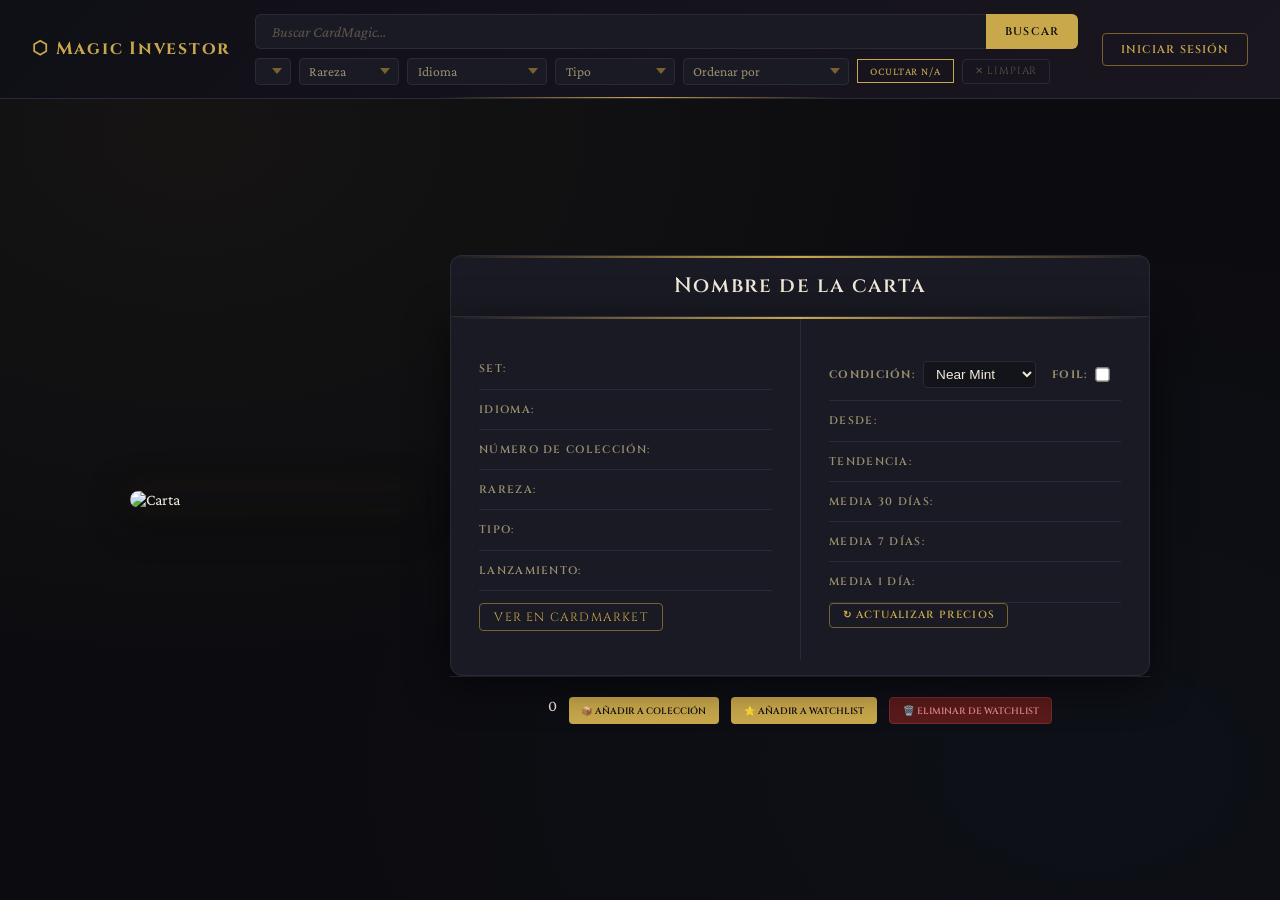
==== commit a984ca03: "update" ====
--- a/cardDetail.html
+++ b/cardDetail.html
@@ -82,6 +82,7 @@
                 <button id="updatePrices" class="update-btn">
                     ↻ Actualizar precios
                 </button>
+                <span id="lastUpdated"></span>
 
             </div>
 
--- a/css/style.css
+++ b/css/style.css
@@ -459,13 +459,25 @@
    esas mismas clases, esta regla (más específica) fuerza un
    tamaño/peso/color uniforme SOLO en los títulos del header,
    sin tocar las celdas de datos. */
-.collection-list-header > *,
-.watchlist-list-header > * {
-    font-size: 0.62rem;
-    font-weight: 600;
-    letter-spacing: 0.1em;
-    text-transform: uppercase;
-    color: var(--text-secondary);
+.watchlist-list-header,
+.watchlist-list-item {
+    display: grid;
+    grid-template-columns:
+        32px
+        2fr
+        85px
+        70px
+        50px
+        50px
+        70px
+        70px
+        85px
+        85px
+        85px
+        95px
+        120px;
+    column-gap: .9rem;
+    align-items: center;
 }
 
 .collection-list-item:hover,
@@ -581,6 +593,81 @@
 }
 
 /* ===========================
+   ESTADO DE CARGA (búsqueda/filtros)
+=========================== */
+.cards-container.is-loading {
+    position: relative;
+    min-height: 240px;
+    pointer-events: none;
+    opacity: 0.4;
+    transition: opacity 0.2s ease;
+}
+
+.cards-container.is-loading::after {
+    content: '';
+    position: absolute;
+    top: 50%;
+    left: 50%;
+    width: 42px;
+    height: 42px;
+    margin: -21px 0 0 -21px;
+    border: 3px solid var(--border);
+    border-top-color: var(--gold);
+    border-radius: 50%;
+    animation: spin 0.8s linear infinite;
+}
+
+/* Botón "Buscar" deshabilitado mientras carga */
+.nav-search button.is-loading {
+    opacity: 0.6;
+    cursor: not-allowed;
+}
+
+/* ===========================
+   ACCIONES DE FILA (quitar / mover)
+   Compartido entre collection y watchlist
+=========================== */
+.watch-actions {
+    display: flex;
+    gap: 0.4rem;
+    justify-content: flex-end;
+}
+
+.watch-actions button {
+    font-size: 0.65rem;
+    padding: 0.3rem 0.6rem;
+    border-radius: 4px;
+    border: 1px solid var(--border);
+    background: var(--bg-deep);
+    color: var(--text-primary);
+    cursor: pointer;
+    transition: 0.2s;
+    white-space: nowrap;
+}
+
+.action-move:hover {
+    border-color: var(--gold);
+    color: var(--gold-light);
+}
+
+.action-remove.danger {
+    border-color: rgba(232, 138, 138, 0.4);
+    color: #e88a8a;
+}
+
+.action-remove.danger:hover {
+    background: rgba(232, 138, 138, 0.08);
+    border-color: #e88a8a;
+}
+
+/* La animación "spin" puede que ya exista en cardDetail.css (.update-btn.loading);
+   si no la tienes en style.css todavía, añade también esto: */
+@keyframes spin {
+    from { transform: rotate(0deg); }
+    to   { transform: rotate(360deg); }
+}
+
+/* ===========================
    ANIMACIONES
 =========================== */
 @keyframes fadeInDown {
@@ -604,4 +691,8 @@
     .cards-container {
         grid-template-columns: repeat(2, 1fr);
     }
-}+}
+
+ .watch-actions .btn-label {
+        display: none;
+    }
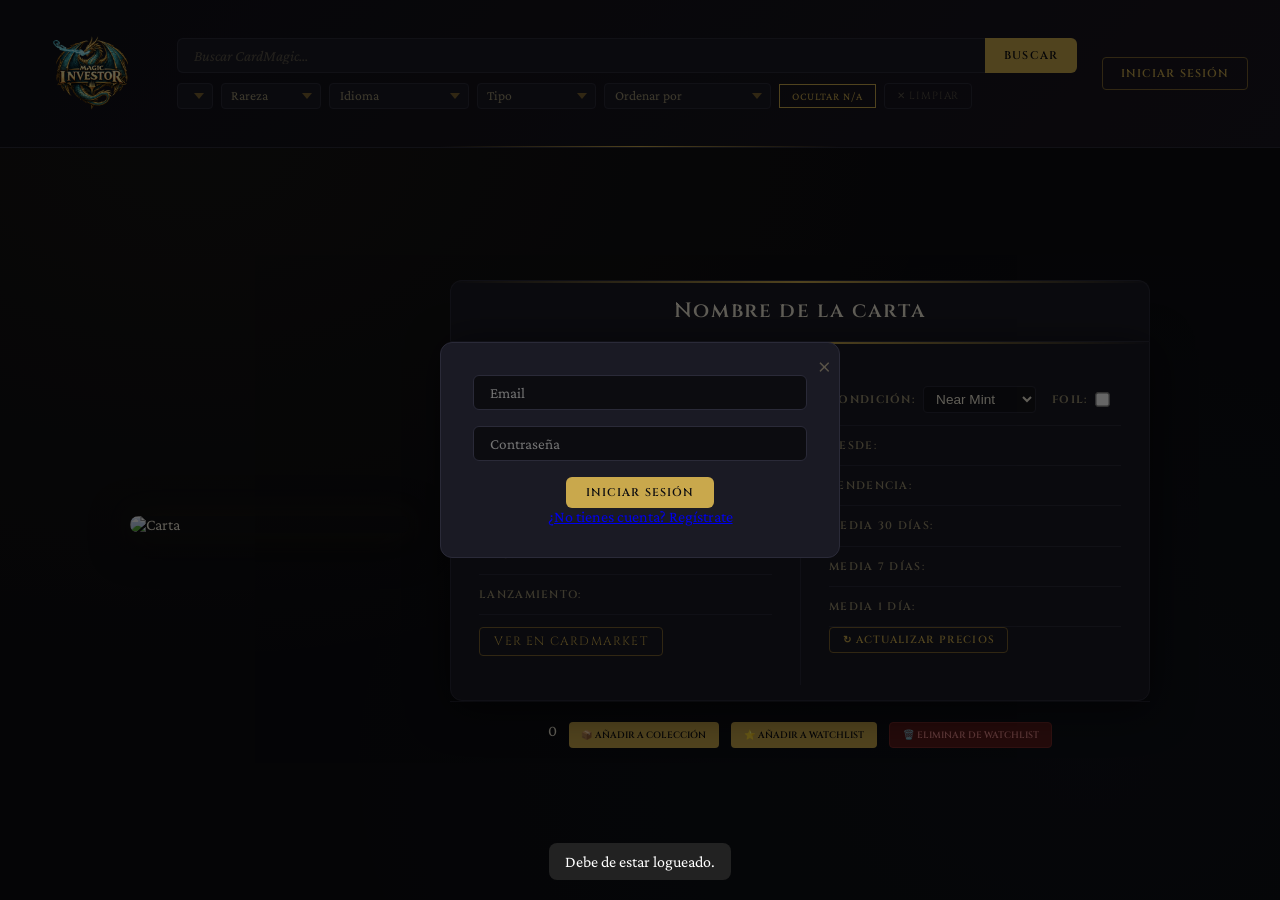
==== commit 98a2ef85: "update" ====
--- a/cardDetail.html
+++ b/cardDetail.html
@@ -11,6 +11,18 @@
 </head>
 
 <body>
+
+    <div id="loginModal" class="modal">
+    <div class="modal-content">
+        <span class="close-btn">&times;</span>
+        <form id="loginForm">
+            <input type="email" id="email" placeholder="Email" required>
+            <input type="password" id="password" placeholder="Contraseña" required>
+            <button type="submit">Iniciar sesión</button>
+        </form>
+        <a href="#" id="openRegisterModal">¿No tienes cuenta? Regístrate</a>
+    </div>
+</div>
 
 <main class="card-detail-container">
 
@@ -112,11 +124,6 @@
                     <input type="number" id="priceInput" step="0.01" min="0" placeholder="0.00">
                 </div>
 
-                <div class="modal-row">
-                    <span class="label">Cantidad</span>
-                    <input type="number" id="quantityInput" step="1" min="1" value="1">
-                </div>
-
                 <button id="confirmBtn">Confirmar</button>
 
             </div>
--- a/css/navbar.css
+++ b/css/navbar.css
@@ -36,18 +36,19 @@
 }
 
 .nav-logo {
-    font-family: var(--font-display);
-    font-size: 1.1rem;
-    font-weight: 700;
-    letter-spacing: 0.1em;
-    color: var(--gold);
+    display: flex;
+    align-items: center;
+    gap: 10px;
     text-decoration: none;
-    transition: color 0.2s;
-    white-space: nowrap;
-}
-
-.nav-logo:hover {
-    color: var(--gold-light);
+    color: white;
+    font-size: 1.2rem;
+    font-weight: bold;
+}
+
+.nav-logo img {
+    width: 120px;
+    height: 120px;
+    object-fit: contain;
 }
 
 .navbar-center {
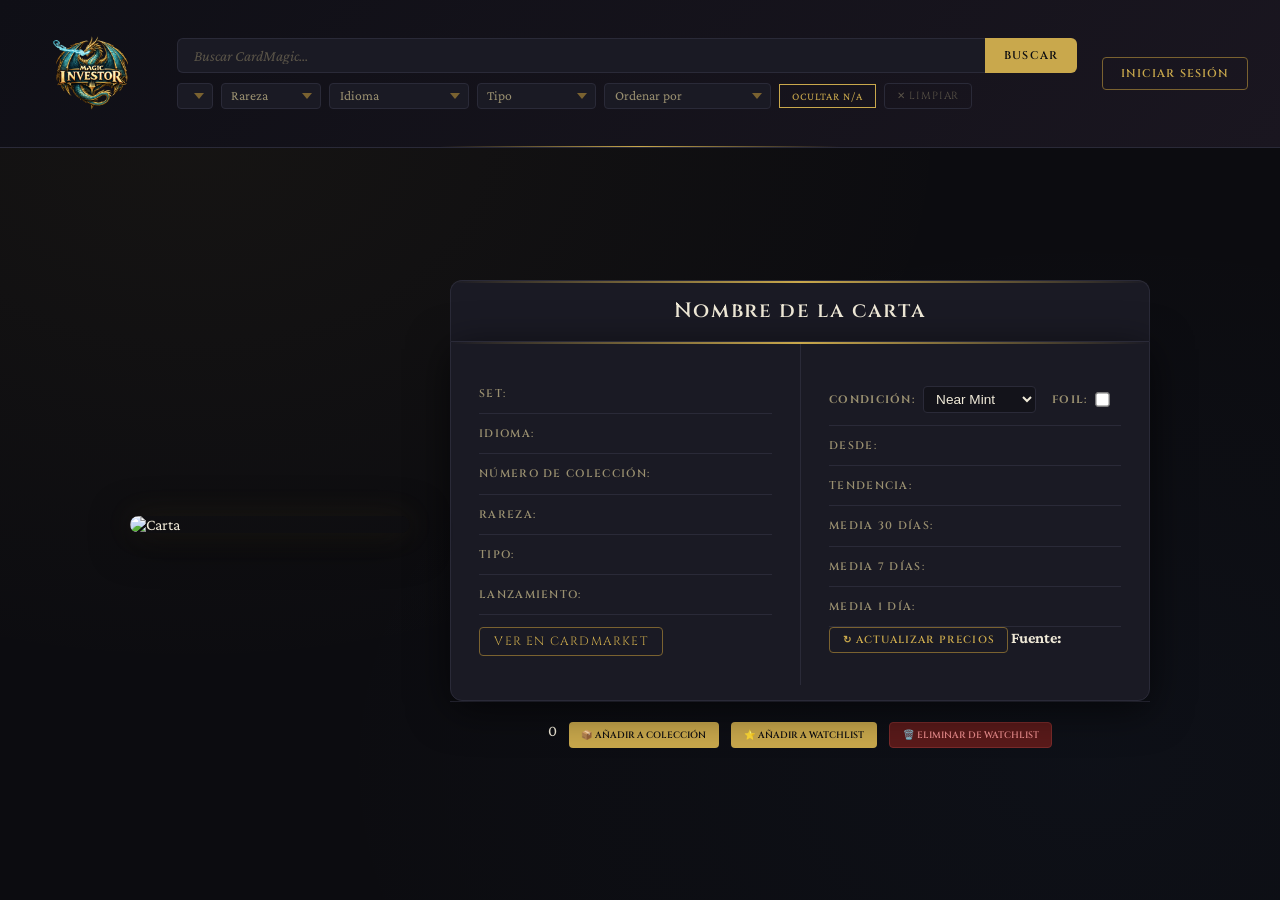
==== commit 0164c5b7: "udpate" ====
--- a/cardDetail.html
+++ b/cardDetail.html
@@ -13,18 +13,18 @@
 <body>
 
     <div id="loginModal" class="modal">
-    <div class="modal-content">
-        <span class="close-btn">&times;</span>
-        <form id="loginForm">
-            <input type="email" id="email" placeholder="Email" required>
-            <input type="password" id="password" placeholder="Contraseña" required>
-            <button type="submit">Iniciar sesión</button>
-        </form>
-        <a href="#" id="openRegisterModal">¿No tienes cuenta? Regístrate</a>
+        <div class="modal-content">
+            <span class="close-btn">&times;</span>
+            <form id="loginForm">
+                <input type="email" id="email" placeholder="Email" required>
+                <input type="password" id="password" placeholder="Contraseña" required>
+                <button type="submit">Iniciar sesión</button>
+            </form>
+            <a href="#" id="openRegisterModal">¿No tienes cuenta? Regístrate</a>
+        </div>
     </div>
-</div>
 
-<main class="card-detail-container">
+    <main class="card-detail-container">
 
     <!-- IMAGEN DE LA CARTA -->
     <div class="card-image">
@@ -95,6 +95,7 @@
                     ↻ Actualizar precios
                 </button>
                 <span id="lastUpdated"></span>
+                <span><strong>Fuente:</strong> <span id="priceSource"></span></span>
 
             </div>
 
--- a/css/navbar.css
+++ b/css/navbar.css
@@ -458,6 +458,12 @@
         display: grid;
         grid-template-columns: 1fr 1fr;
         gap: 0.4rem;
+        min-width: 0;        /* permite que el grid container se ajuste */
+    }
+
+     .nav-select {
+        min-width: 0;        /* clave: anula el min-width:auto por defecto */
+        width: 100%;         /* asegura que ocupe toda su columna */
     }
 
     .nav-price-filter {
